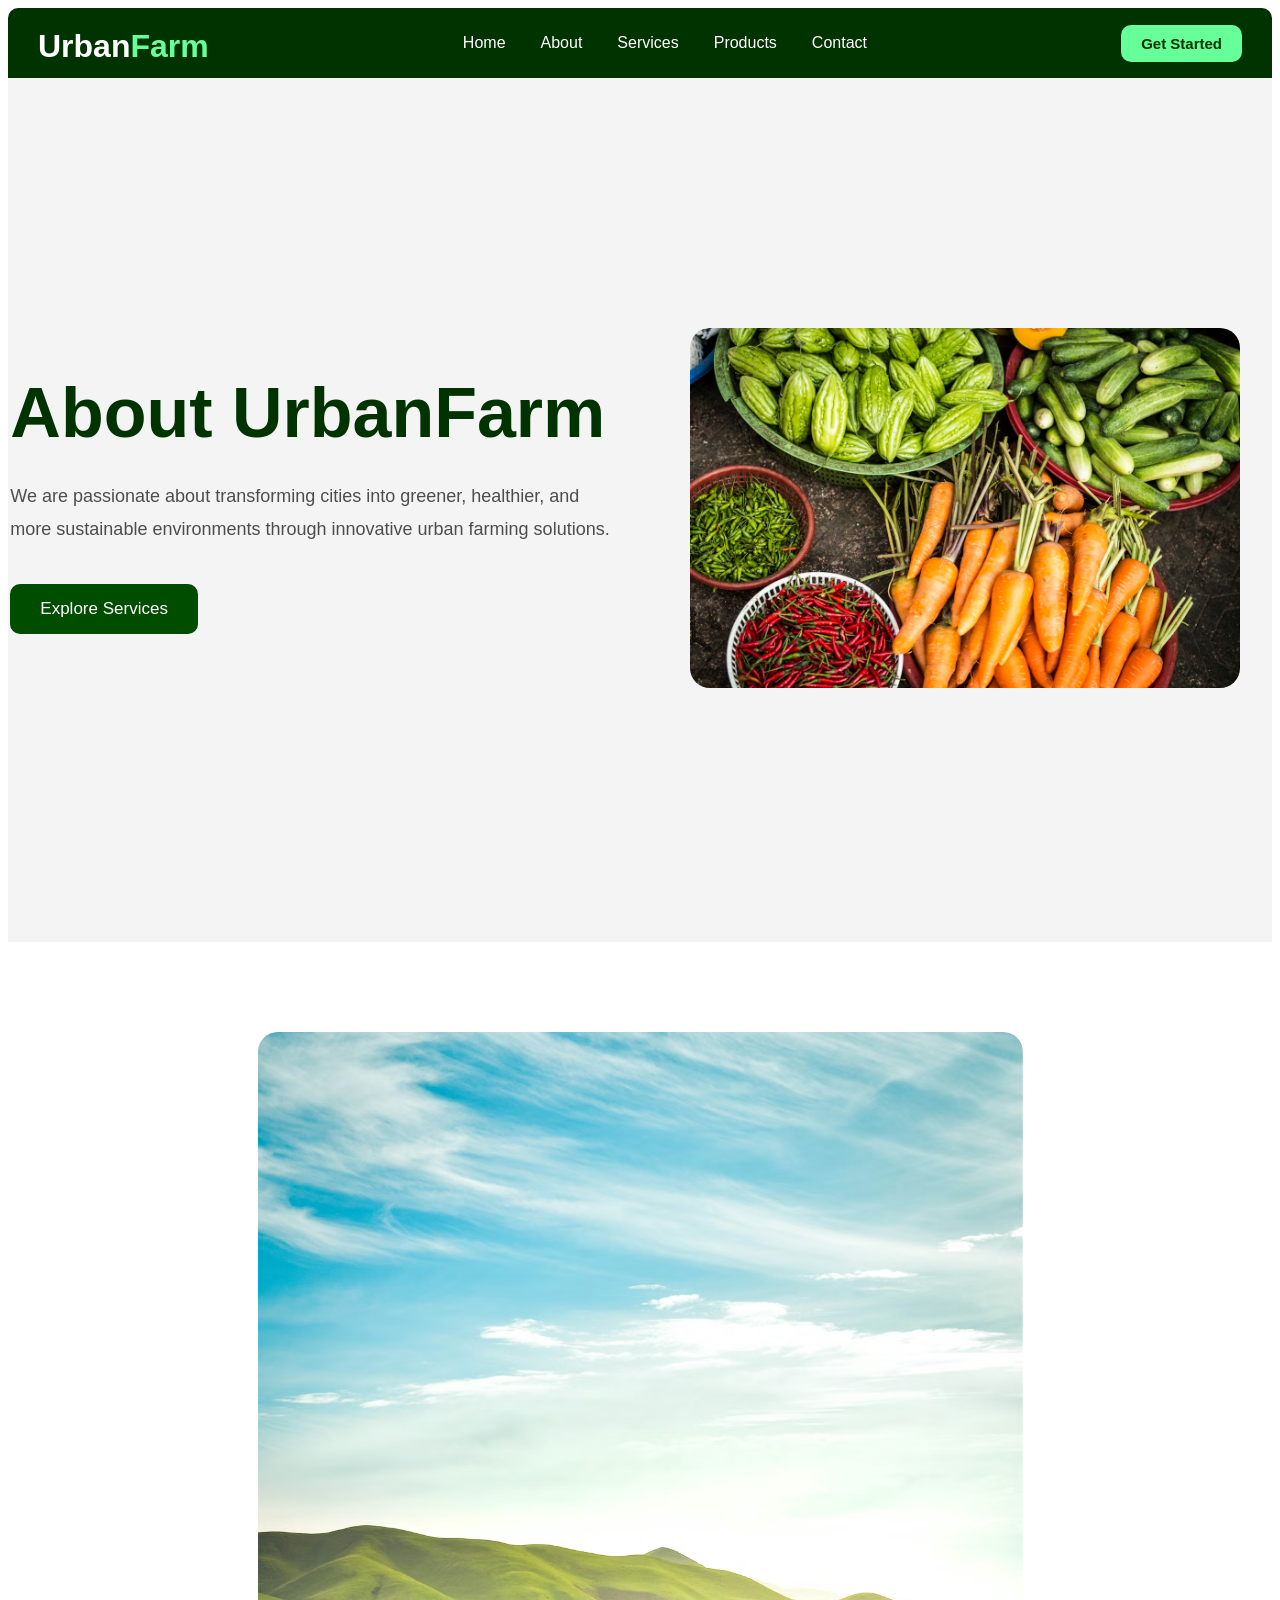
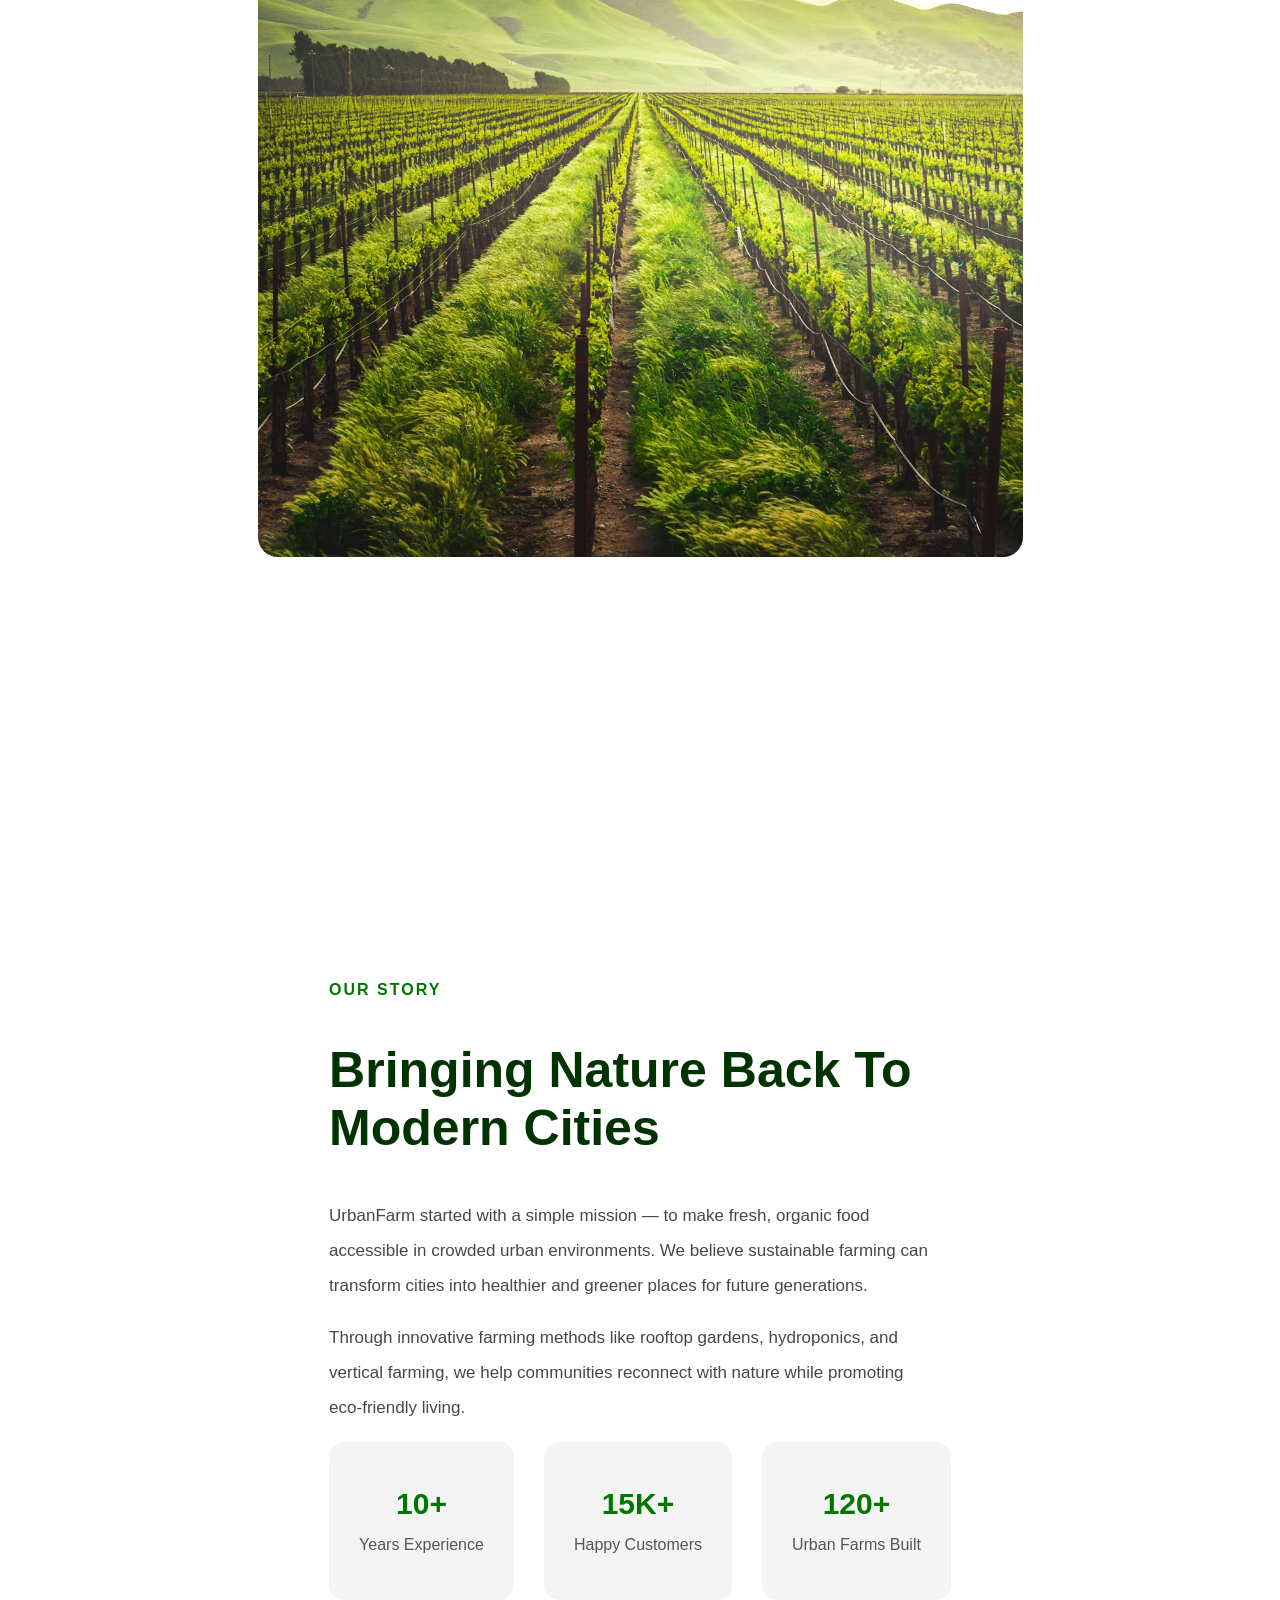
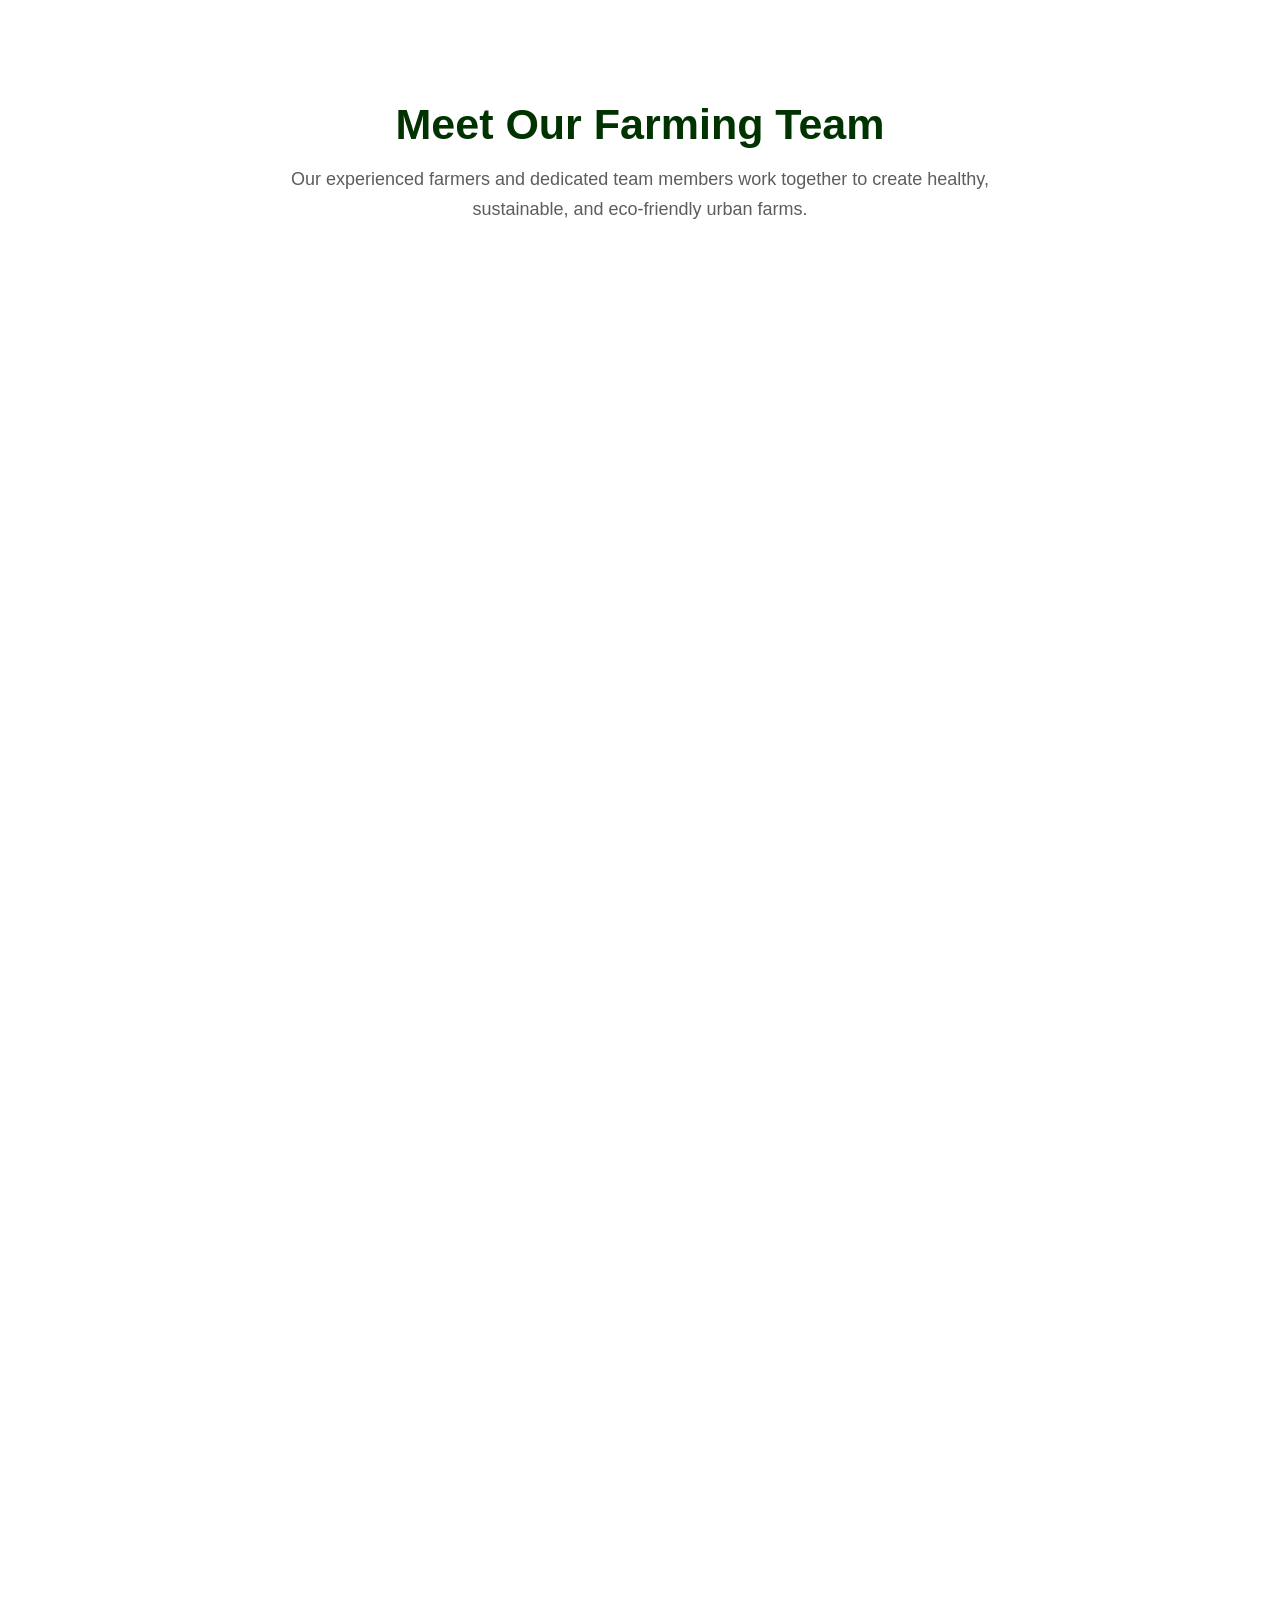
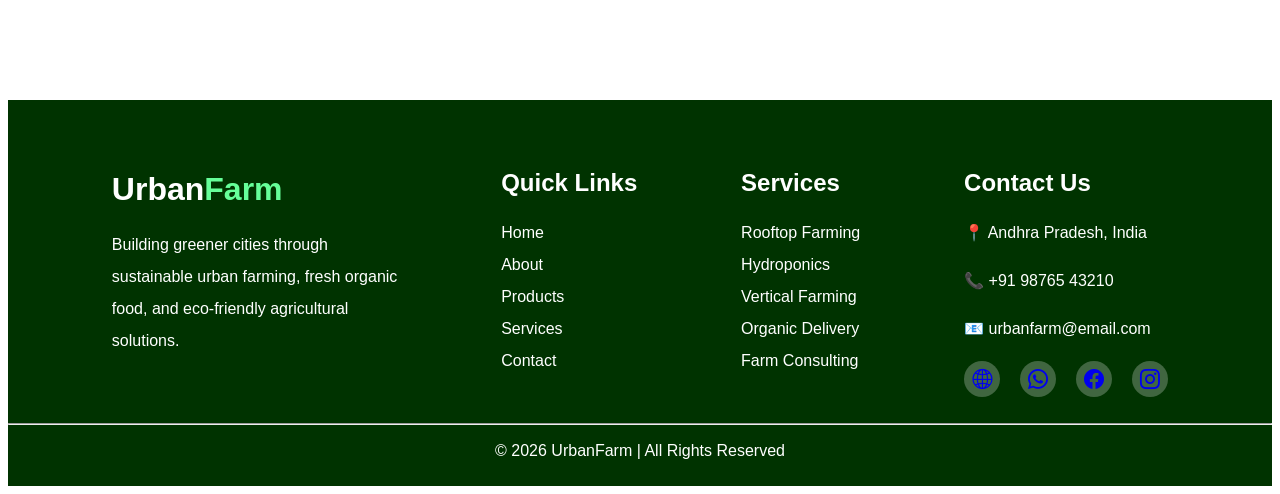
==== about.html @ 27160eb7 "Add files via upload" ====
<!DOCTYPE html>
<html lang="en">

<head>
    <meta charset="UTF-8">
    <meta name="viewport" content="width=device-width, initial-scale=1.0">
    <title>Document</title>
    <link rel="stylesheet" href="css\nav.css" />
    <link rel="stylesheet" href="css/about.css" />
    <link rel="stylesheet" href="https://cdn.jsdelivr.net/npm/bootstrap-icons@1.13.1/font/bootstrap-icons.min.css">
    <link href="https://unpkg.com/aos@2.3.1/dist/aos.css" rel="stylesheet">

</head>

<body>
    <header class="header-container">

        <h1 class="urban" id="farming">Urban<span class="farm">Farm</span></h1>
        <nav class="nav-container">
            <a href="index.html" class="nav-elements">Home</a>
            <a href="about.html" class="nav-elements">About</a>
            <a href="services.html" class="nav-elements">Services</a>
            <a href="products.html" class="nav-elements">Products</a>
            <a href="contact.html" class="nav-elements">Contact</a>
        </nav>

        <div>
            <a href="#"><button class="nav-btn">Get Started</button></a>
        </div>

        <div class="ham-icon">
            <i class="bi bi-list hamburger"></i>
        </div>

    </header>

    <main>
        <div class="about-main">
            <div data-aos="fade-right">
                <h1 class="about-heading">About UrbanFarm</h1>
                <p class="about-description">We are passionate about transforming cities into greener, healthier,
                    and<br /> more sustainable environments through innovative urban farming solutions.</p>
                <div>
                    <a href="#"><button class="main-btn">Explore Services</button></a>
                </div>
            </div>

            <div data-aos="fade-left">
                <img src="/css/images/vegetables.jpg" class="main-img" />
            </div>

        </div>
    </main>

    <section>
        <div class="sec-part">
            <div>
                <img src="/css/images/field.avif" class="field-img" />
            </div>

            <div>
                <h4 class="story">OUR STORY</h4>
                <h1 class="sec-head">Bringing Nature Back To <br />Modern Cities</h1>
                <p class="sec-desc">UrbanFarm started with a simple mission — to make fresh, organic food
                    <br />accessible in crowded urban environments. We believe sustainable farming can <br />transform
                    cities into healthier and greener places for future generations.</p>
                <p class="sec-desc">Through innovative farming methods like rooftop gardens, hydroponics, and
                    <br />vertical farming, we help communities reconnect with nature while promoting <br />eco-friendly
                    living.</p>

                <div class="mid-part">
                    <div class="data-box">
                        <h3 class="years">10+</h3>
                        <p class="experience">Years Experience</p>
                    </div>

                    <div class="data-box">
                        <h3 class="years">15K+</h3>
                        <p class="experience">Happy Customers</p>
                    </div>

                    <div class="data-box">
                        <h3 class="years">120+</h3>
                        <p class="experience">Urban Farms Built</p>
                    </div>
                </div>

            </div>
        </div>

        <div class="sec-end">
            <h1 class="sec-end-head">Meet Our Farming Team</h1>
            <p class="end-disc">Our experienced farmers and dedicated team members work together to create
                healthy,<br /> sustainable, and eco-friendly urban farms.</p>
        </div>

        <div class="the-end">
            <div class="end-credit" id="up" data-aos="flip-left"      data-aos-easing="ease-out-cubic"
                     data-aos-duration="2000">
                <img src="/css/images/davidGreen.avif" class="david-img" />
                <h1 class="person-name">David Green</h1>
                <h4 class="proff">Founder & Farm Owner</h4>
                <p class="intro">Passionate about sustainable<br /> agriculture and modern urban <br />farming
                    solutions.</p>
            </div>

            <div class="end-credit" id="up" data-aos="flip-left"      data-aos-easing="ease-out-cubic"
                     data-aos-duration="2000">
                <img src="/css/images/MichaelLee.avif" class="david-img" />
                <h1 class="person-name">Michael Lee</h1>
                <h4 class="proff">Hydroponic Specialist</h4>
                <p class="intro">Expert in advanced hydroponic <br />systems and organic crop <br />production.</p>
            </div>

            <div class="end-credit" id="up" data-aos="flip-left"      data-aos-easing="ease-out-cubic"
                     data-aos-duration="2000">
                <img src="/css/images/SarahWilson.avif" class="david-img" />
                <h1 class="person-name">Sarah Wilson</h1>
                <h4 class="proff">Urban Farming Expert</h4>
                <p class="intro">Dedicated to building eco-friendly <br />farming spaces within urban
                    <br />environments.</p>
            </div>

            <div class="end-credit" id="up" data-aos="flip-left"      data-aos-easing="ease-out-cubic"
                     data-aos-duration="2000">
                <img src="/css/images/JamesCarter.avif" class="david-img" />
                <h1 class="person-name">James Carter</h1>
                <h4 class="proff">Greenhouse Manager</h4>
                <p class="intro">Managing greenhouse farming <br />operations for year-round fresh <br />produce.</p>
            </div>
        </div>
    </section>

    <footer class="footer-container">
        <div class="footer-part">
            <div>
                <h1 class="urban">Urban<span class="farm">Farm</h1></span>
                <p class="footer-text">Building greener cities through <br />sustainable urban farming, fresh
                    organic<br /> food, and eco-friendly agricultural<br /> solutions.</p>
            </div>

            <div class="quick">
                <h2>Quick Links</h2>
                <a href="index.html" class="footer-elements">Home</a> <br />
                <a href="about.html" class="footer-elements">About</a> <br />
                <a href="products.html" class="footer-elements">Products</a> <br />
                <a href="services.html" class="footer-elements">Services</a> <br />
                <a href="contact.html" class="footer-elements">Contact</a> <br />
            </div>

            <div class="quick">
                <h2>Services</h2>
                <a href="#" class="footer-elements">Rooftop Farming</a> <br />
                <a href="#" class="footer-elements">Hydroponics</a> <br />
                <a href="#" class="footer-elements">Vertical Farming</a> <br />
                <a href="#" class="footer-elements">Organic Delivery</a> <br />
                <a href="#" class="footer-elements">Farm Consulting</a> <br />
            </div>

            <div class="quick">
                <h2>Contact Us</h2>
                <p class="footer-text">📍 Andhra Pradesh, India</p>
                <p class="footer-text">📞 +91 98765 43210</p>
                <p class="footer-text">📧 urbanfarm@email.com</p>
                <div class="globe-part">
                    <div class="globe-icon">
                        <a href="#"><i class="bi bi-globe2 globe"></i></a>
                    </div>

                    <div class="globe-icon">
                        <a href="#"><i class="bi bi-whatsapp globe"></i></a>
                    </div>

                    <div class="globe-icon">
                        <a href="#"><i class="bi bi-facebook globe"></i></a>
                    </div>

                    <div class="globe-icon">
                        <a href="#"><i class="bi bi-instagram globe"></i></a>
                    </div>
                </div>


            </div>
        </div>
        <hr class="finish-line">
        <div class="final-footer">
            <p class="final-text">© 2026 UrbanFarm | All Rights Reserved</p>
        </div>





    </footer>


    <script src="https://unpkg.com/aos@2.3.1/dist/aos.js"></script>
    <script>
        AOS.init();
    </script>
</body>

</html>
---- css/about.css ----
#farming {
    position: relative;
   bottom: 22px;
}


.about-main {
    display: flex;
    flex-direction: row;
    justify-content: center;
    flex-wrap: wrap;
    gap: 50px;
    height: 96vh;
    align-items: center;
    background-color: rgb(244, 244, 244);
}

.main-img {
    height: 360px;
    width: 550px;
    border-radius: 20px;
}

.about-heading {
    font-size: 70px;
    color: #003300;
    position: relative;
    bottom: 30px;
    right: 30px;
}

.about-description {
    font-size: 18px;
    color: rgb(78, 77, 77);
    position: relative;
    bottom: 50px;
    right: 30px;
    line-height: 33px;
}

.main-btn {
    color: white;
    background-color: #004d00;
    padding: 15px 30px;
    border-style: none;
    border-radius: 10px;
    font-size: 17px;
    position: relative;
    bottom: 30px;
    right: 30px;
}

.main-btn:hover {
    background-color: #003300;
}

.sec-part {
    display: flex;
    flex-direction: row;
    justify-content: center;
    flex-wrap: wrap;
    gap: 60px;
    
}

.field-img {
    height: 125vh;
    width: 85vh;
    margin-top: 90px;
    border-radius: 20px;
    margin-bottom: 100px;
}

.story {
    letter-spacing: 2px;
    color: #017601;
    margin-top: 260px;
}

.sec-head {
    color: #003300;
    font-size: 50px;
}

.sec-desc {
    color: rgb(71, 71, 71);
    line-height: 35px;
    font-size: 17px;
}

.mid-part {
    display: flex;
    flex-direction: row;
    justify-content: center;
    flex-wrap: wrap;
    gap: 30px;
    text-align: center;
}

.data-box {
    background-color: rgb(244, 244, 244);
    padding: 15px 30px;
    border-radius: 15px;
}

.data-box:hover {
    background-color: rgb(223, 220, 220);
}

.years {
    font-size: 30px;
    color: #017601;
}

.experience {
    position: relative;
    bottom: 15px;
    color: rgb(85, 85, 85);
}

.sec-end {
    text-align: center;
}

.sec-end-head {
    color: #003300;
    font-size: 43px;
    margin-bottom: 0px;
    margin-top: 100px;
}

.end-disc {
    color: rgb(94, 92, 92);
    font-size: 18px;
    line-height: 30px;
    margin-top: 15px;
    margin-bottom: 80px;
}

.david-img {
    height: 350px;
    width: 300px;
    border-top-left-radius: 25px;
    border-top-right-radius: 25px;
}

.the-end {
    display: flex;
    flex-direction: row;
    justify-content: center;
    flex-wrap: wrap;
    gap: 35px;
    text-align: center;
}

.person-name {
    color: #003300;
    font-size: 25px;
    padding-top: 5px;
}

.proff {
    color: #017601;
    position: relative;
    bottom: 10px;
}

.intro {
    color: rgb(109, 109, 109);
    line-height: 30px;
    position: relative;
    bottom: 15px;
}

.end-credit {
    background-color: rgb(244, 244, 244);
    border-radius: 25px;
    margin-bottom: 100px;
}

.end-credit:hover {
    background-color: rgb(223, 220, 220);
}

#up:hover {
    position: relative;
    bottom: 20px;
}

#down:hover {
    position: relative;
    top: 20px;
}
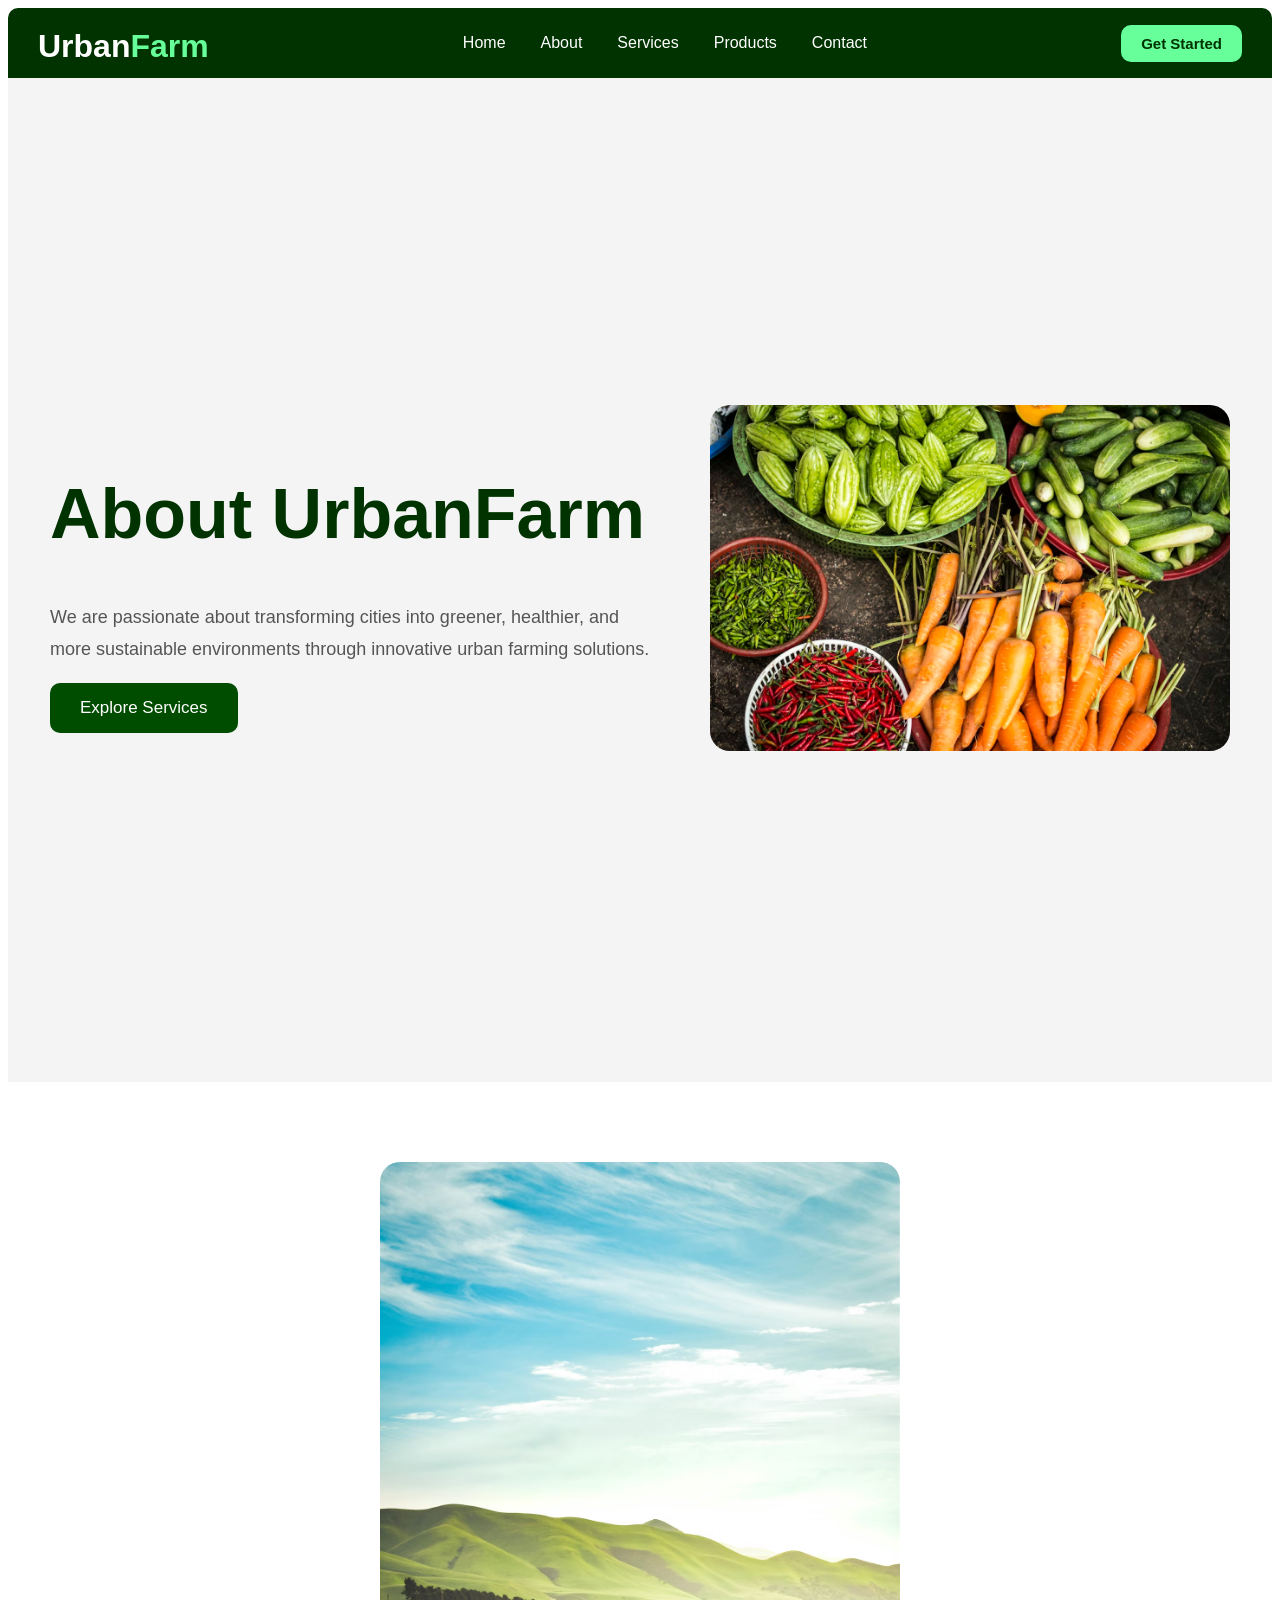
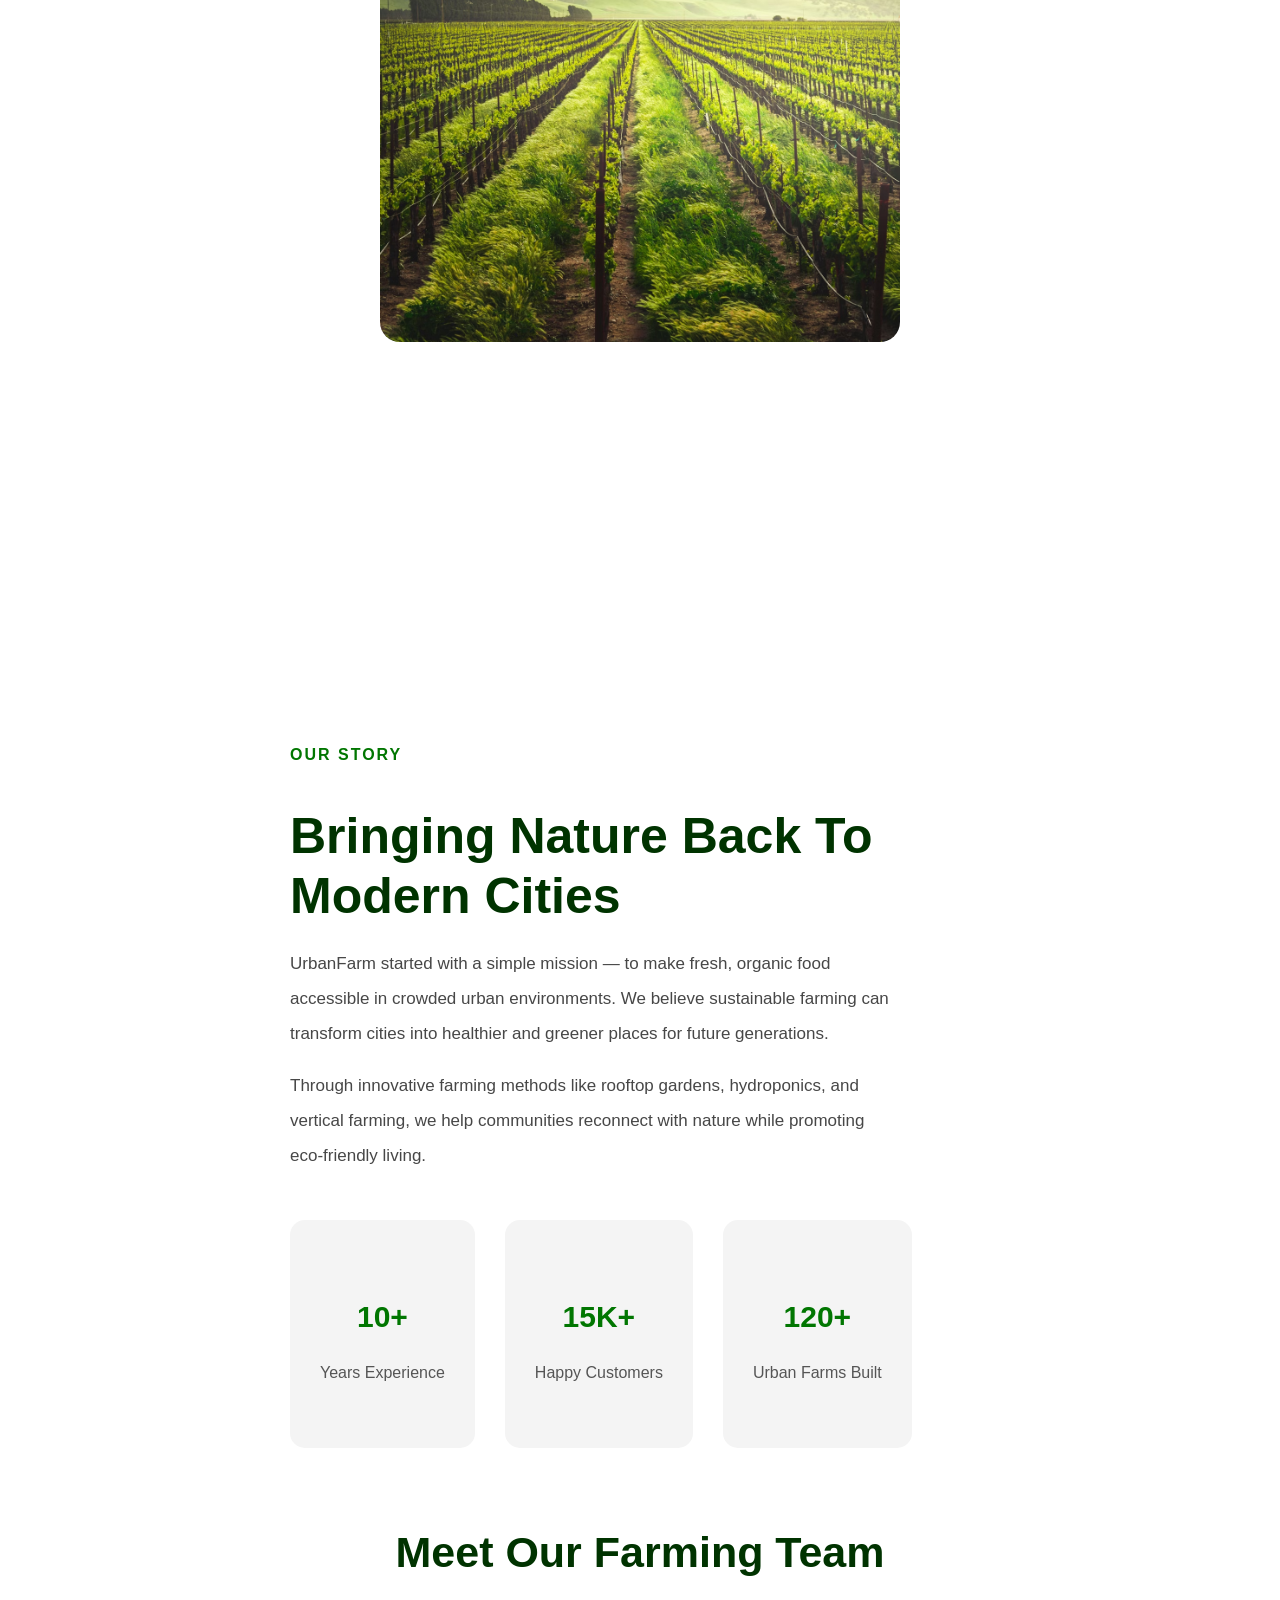
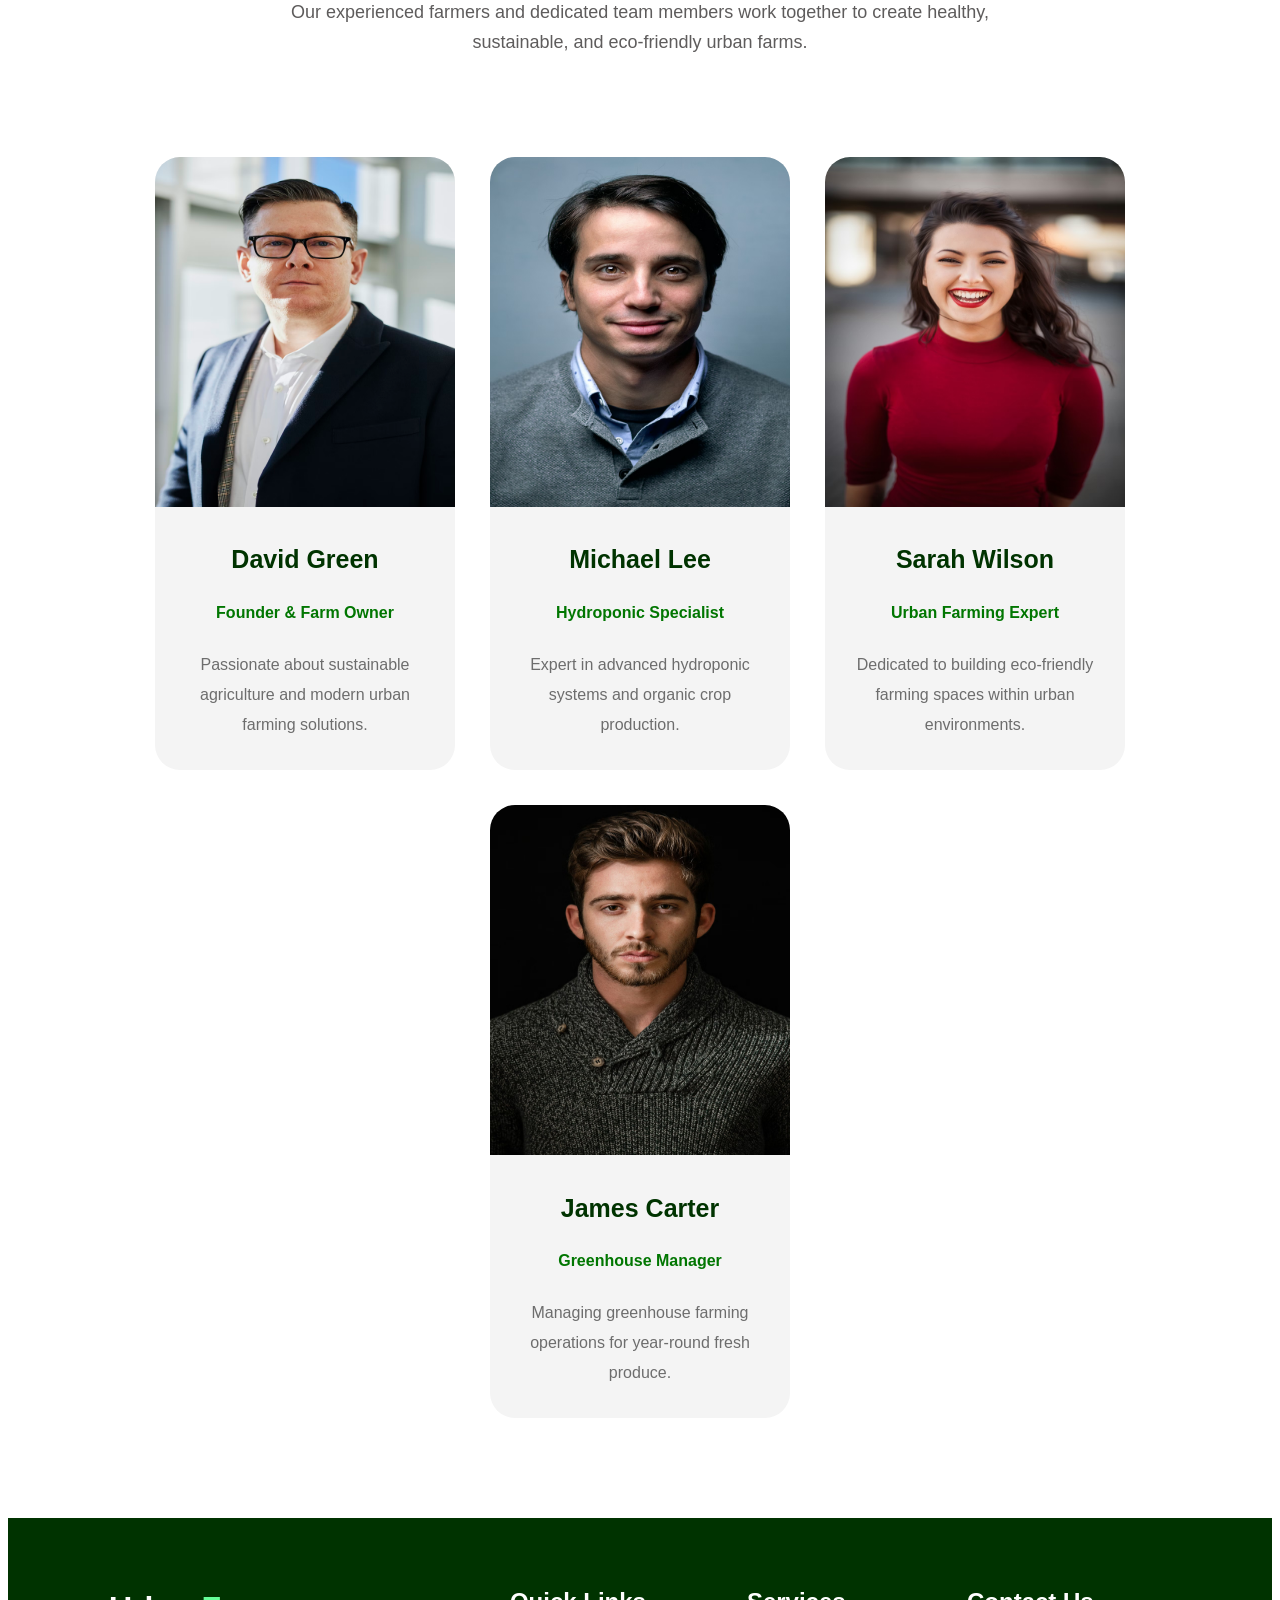
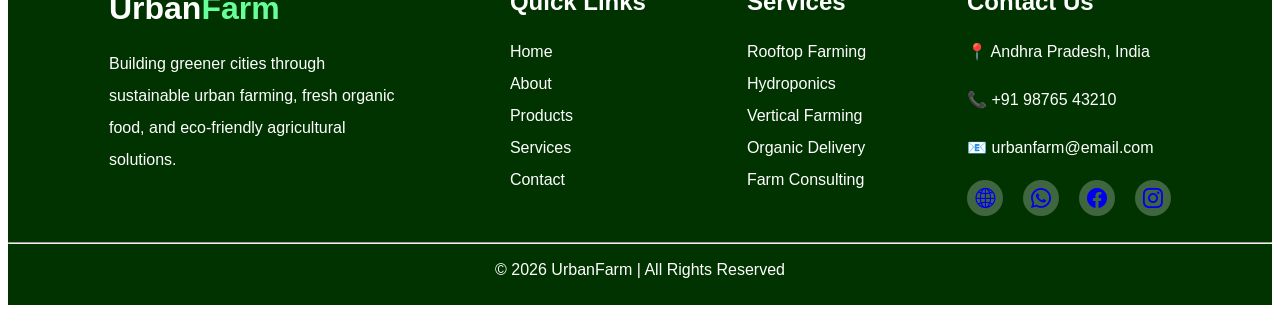
==== commit 08b07342: "Responsive is developed" ====
--- a/about.html
+++ b/about.html
@@ -1,204 +1,235 @@
-<!DOCTYPE html>
-<html lang="en">
-
-<head>
-    <meta charset="UTF-8">
-    <meta name="viewport" content="width=device-width, initial-scale=1.0">
-    <title>Document</title>
-    <link rel="stylesheet" href="css\nav.css" />
-    <link rel="stylesheet" href="css/about.css" />
-    <link rel="stylesheet" href="https://cdn.jsdelivr.net/npm/bootstrap-icons@1.13.1/font/bootstrap-icons.min.css">
-    <link href="https://unpkg.com/aos@2.3.1/dist/aos.css" rel="stylesheet">
-
-</head>
-
-<body>
-    <header class="header-container">
-
-        <h1 class="urban" id="farming">Urban<span class="farm">Farm</span></h1>
-        <nav class="nav-container">
-            <a href="index.html" class="nav-elements">Home</a>
-            <a href="about.html" class="nav-elements">About</a>
-            <a href="services.html" class="nav-elements">Services</a>
-            <a href="products.html" class="nav-elements">Products</a>
-            <a href="contact.html" class="nav-elements">Contact</a>
-        </nav>
-
-        <div>
-            <a href="#"><button class="nav-btn">Get Started</button></a>
-        </div>
-
-        <div class="ham-icon">
-            <i class="bi bi-list hamburger"></i>
-        </div>
-
-    </header>
-
-    <main>
-        <div class="about-main">
-            <div data-aos="fade-right">
-                <h1 class="about-heading">About UrbanFarm</h1>
-                <p class="about-description">We are passionate about transforming cities into greener, healthier,
-                    and<br /> more sustainable environments through innovative urban farming solutions.</p>
-                <div>
-                    <a href="#"><button class="main-btn">Explore Services</button></a>
-                </div>
-            </div>
-
-            <div data-aos="fade-left">
-                <img src="/css/images/vegetables.jpg" class="main-img" />
-            </div>
-
-        </div>
-    </main>
-
-    <section>
-        <div class="sec-part">
-            <div>
-                <img src="/css/images/field.avif" class="field-img" />
-            </div>
-
-            <div>
-                <h4 class="story">OUR STORY</h4>
-                <h1 class="sec-head">Bringing Nature Back To <br />Modern Cities</h1>
-                <p class="sec-desc">UrbanFarm started with a simple mission — to make fresh, organic food
-                    <br />accessible in crowded urban environments. We believe sustainable farming can <br />transform
-                    cities into healthier and greener places for future generations.</p>
-                <p class="sec-desc">Through innovative farming methods like rooftop gardens, hydroponics, and
-                    <br />vertical farming, we help communities reconnect with nature while promoting <br />eco-friendly
-                    living.</p>
-
-                <div class="mid-part">
-                    <div class="data-box">
-                        <h3 class="years">10+</h3>
-                        <p class="experience">Years Experience</p>
-                    </div>
-
-                    <div class="data-box">
-                        <h3 class="years">15K+</h3>
-                        <p class="experience">Happy Customers</p>
-                    </div>
-
-                    <div class="data-box">
-                        <h3 class="years">120+</h3>
-                        <p class="experience">Urban Farms Built</p>
-                    </div>
-                </div>
-
-            </div>
-        </div>
-
-        <div class="sec-end">
-            <h1 class="sec-end-head">Meet Our Farming Team</h1>
-            <p class="end-disc">Our experienced farmers and dedicated team members work together to create
-                healthy,<br /> sustainable, and eco-friendly urban farms.</p>
-        </div>
-
-        <div class="the-end">
-            <div class="end-credit" id="up" data-aos="flip-left"      data-aos-easing="ease-out-cubic"
-                     data-aos-duration="2000">
-                <img src="/css/images/davidGreen.avif" class="david-img" />
-                <h1 class="person-name">David Green</h1>
-                <h4 class="proff">Founder & Farm Owner</h4>
-                <p class="intro">Passionate about sustainable<br /> agriculture and modern urban <br />farming
-                    solutions.</p>
-            </div>
-
-            <div class="end-credit" id="up" data-aos="flip-left"      data-aos-easing="ease-out-cubic"
-                     data-aos-duration="2000">
-                <img src="/css/images/MichaelLee.avif" class="david-img" />
-                <h1 class="person-name">Michael Lee</h1>
-                <h4 class="proff">Hydroponic Specialist</h4>
-                <p class="intro">Expert in advanced hydroponic <br />systems and organic crop <br />production.</p>
-            </div>
-
-            <div class="end-credit" id="up" data-aos="flip-left"      data-aos-easing="ease-out-cubic"
-                     data-aos-duration="2000">
-                <img src="/css/images/SarahWilson.avif" class="david-img" />
-                <h1 class="person-name">Sarah Wilson</h1>
-                <h4 class="proff">Urban Farming Expert</h4>
-                <p class="intro">Dedicated to building eco-friendly <br />farming spaces within urban
-                    <br />environments.</p>
-            </div>
-
-            <div class="end-credit" id="up" data-aos="flip-left"      data-aos-easing="ease-out-cubic"
-                     data-aos-duration="2000">
-                <img src="/css/images/JamesCarter.avif" class="david-img" />
-                <h1 class="person-name">James Carter</h1>
-                <h4 class="proff">Greenhouse Manager</h4>
-                <p class="intro">Managing greenhouse farming <br />operations for year-round fresh <br />produce.</p>
-            </div>
-        </div>
-    </section>
-
-    <footer class="footer-container">
-        <div class="footer-part">
-            <div>
-                <h1 class="urban">Urban<span class="farm">Farm</h1></span>
-                <p class="footer-text">Building greener cities through <br />sustainable urban farming, fresh
-                    organic<br /> food, and eco-friendly agricultural<br /> solutions.</p>
-            </div>
-
-            <div class="quick">
-                <h2>Quick Links</h2>
-                <a href="index.html" class="footer-elements">Home</a> <br />
-                <a href="about.html" class="footer-elements">About</a> <br />
-                <a href="products.html" class="footer-elements">Products</a> <br />
-                <a href="services.html" class="footer-elements">Services</a> <br />
-                <a href="contact.html" class="footer-elements">Contact</a> <br />
-            </div>
-
-            <div class="quick">
-                <h2>Services</h2>
-                <a href="#" class="footer-elements">Rooftop Farming</a> <br />
-                <a href="#" class="footer-elements">Hydroponics</a> <br />
-                <a href="#" class="footer-elements">Vertical Farming</a> <br />
-                <a href="#" class="footer-elements">Organic Delivery</a> <br />
-                <a href="#" class="footer-elements">Farm Consulting</a> <br />
-            </div>
-
-            <div class="quick">
-                <h2>Contact Us</h2>
-                <p class="footer-text">📍 Andhra Pradesh, India</p>
-                <p class="footer-text">📞 +91 98765 43210</p>
-                <p class="footer-text">📧 urbanfarm@email.com</p>
-                <div class="globe-part">
-                    <div class="globe-icon">
-                        <a href="#"><i class="bi bi-globe2 globe"></i></a>
-                    </div>
-
-                    <div class="globe-icon">
-                        <a href="#"><i class="bi bi-whatsapp globe"></i></a>
-                    </div>
-
-                    <div class="globe-icon">
-                        <a href="#"><i class="bi bi-facebook globe"></i></a>
-                    </div>
-
-                    <div class="globe-icon">
-                        <a href="#"><i class="bi bi-instagram globe"></i></a>
-                    </div>
-                </div>
-
-
-            </div>
-        </div>
-        <hr class="finish-line">
-        <div class="final-footer">
-            <p class="final-text">© 2026 UrbanFarm | All Rights Reserved</p>
-        </div>
-
-
-
-
-
-    </footer>
-
-
-    <script src="https://unpkg.com/aos@2.3.1/dist/aos.js"></script>
-    <script>
-        AOS.init();
-    </script>
-</body>
-
+<!DOCTYPE html>
+<html lang="en">
+
+<head>
+    <meta charset="UTF-8">
+    <meta name="viewport" content="width=device-width, initial-scale=1.0">
+    <title>Document</title>
+    <link rel="stylesheet" href="css\nav.css" />
+    <link rel="stylesheet" href="css/about.css" />
+    <link rel="stylesheet" href="https://cdn.jsdelivr.net/npm/bootstrap-icons@1.13.1/font/bootstrap-icons.min.css">
+    <link href="https://unpkg.com/aos@2.3.1/dist/aos.css" rel="stylesheet">
+
+</head>
+
+<body>
+    <header class="header-container">
+
+        <h1 class="urban" id="farming">Urban<span class="farm">Farm</span></h1>
+        <nav class="nav-container">
+            <a href="index.html" class="nav-elements">Home</a>
+            <a href="about.html" class="nav-elements">About</a>
+            <a href="services.html" class="nav-elements">Services</a>
+            <a href="products.html" class="nav-elements">Products</a>
+            <a href="contact.html" class="nav-elements">Contact</a>
+        </nav>
+
+        <div class="navigation">
+            <a href="#"><button class="nav-btn">Get Started</button></a>
+        </div>
+
+        <div class="ham-icon">
+            <i class="bi bi-list hamburger"></i>
+        </div>
+
+        <!-- Mobile Navigation Menu -->
+        <div class="mobile-menu">
+            <a href="index.html" class="mobile-nav-elements">Home</a>
+            <a href="about.html" class="mobile-nav-elements">About</a>
+            <a href="services.html" class="mobile-nav-elements">Services</a>
+            <a href="products.html" class="mobile-nav-elements">Products</a>
+            <a href="contact.html" class="mobile-nav-elements">Contact</a>
+
+        </div>
+
+    </header>
+
+    <main>
+        <div class="about-main">
+            <div data-aos="fade-right">
+                <h1 class="about-heading">About UrbanFarm</h1>
+                <p class="about-description">We are passionate about transforming cities into greener, healthier,
+                    and more sustainable environments through innovative urban farming solutions.</p>
+                <div>
+                    <a href="#"><button class="main-btn">Explore Services</button></a>
+                </div>
+            </div>
+
+            <div data-aos="fade-left">
+                <img src="./css/images/vegetables.jpg" class="main-img" />
+            </div>
+
+        </div>
+    </main>
+
+    <section>
+        <div class="sec-part">
+            <div>
+                <img src="./css/images/field.avif" class="field-img" />
+            </div>
+
+            <div class="unknown">
+                <h4 class="story">OUR STORY</h4>
+                <h1 class="sec-head">Bringing Nature Back To Modern Cities</h1>
+                <p class="sec-desc">UrbanFarm started with a simple mission — to make fresh, organic food
+                    accessible in crowded urban environments. We believe sustainable farming can transform
+                    cities into healthier and greener places for future generations.
+                </p>
+                <p class="sec-desc">Through innovative farming methods like rooftop gardens, hydroponics, and
+                    vertical farming, we help communities reconnect with nature while promoting eco-friendly
+                    living.
+                </p>
+
+                <div class="mid-part">
+                    <div class="data-box">
+                        <h3 class="years">10+</h3>
+                        <p class="experience">Years Experience</p>
+                    </div>
+
+                    <div class="data-box">
+                        <h3 class="years">15K+</h3>
+                        <p class="experience">Happy Customers</p>
+                    </div>
+
+                    <div class="data-box">
+                        <h3 class="years">120+</h3>
+                        <p class="experience">Urban Farms Built</p>
+                    </div>
+                </div>
+
+            </div>
+        </div>
+
+        <div class="sec-end">
+            <h1 class="sec-end-head">Meet Our Farming Team</h1>
+            <p class="end-disc">Our experienced farmers and dedicated team members work together to create
+                healthy, sustainable, and eco-friendly urban farms.</p>
+        </div>
+
+        <div class="the-end">
+            <div class="end-credit" id="up">
+                <img src="./css/images/davidGreen.avif" class="david-img" />
+                <h1 class="person-name">David Green</h1>
+                <h4 class="proff">Founder & Farm Owner</h4>
+                <p class="intro">Passionate about sustainable agriculture and modern urban farming
+                    solutions.</p>
+            </div>
+
+            <div class="end-credit" id="up">
+                <img src="./css/images/MichaelLee.avif" class="david-img" />
+                <h1 class="person-name">Michael Lee</h1>
+                <h4 class="proff">Hydroponic Specialist</h4>
+                <p class="intro">Expert in advanced hydroponic systems and organic crop production.</p>
+            </div>
+
+            <div class="end-credit" id="up">
+                <img src="./css/images/SarahWilson.avif" class="david-img" />
+                <h1 class="person-name">Sarah Wilson</h1>
+                <h4 class="proff">Urban Farming Expert</h4>
+                <p class="intro">Dedicated to building eco-friendly farming spaces within urban
+                    environments.
+                </p>
+            </div>
+
+            <div class="end-credit" id="up">
+                <img src="./css/images/JamesCarter.avif" class="david-img" />
+                <h1 class="person-name">James Carter</h1>
+                <h4 class="proff">Greenhouse Manager</h4>
+                <p class="intro">Managing greenhouse farming operations for year-round fresh produce.</p>
+            </div>
+        </div>
+    </section>
+
+    <footer class="footer-container">
+        <div class="footer-part">
+            <div>
+                <h1 class="urban">Urban<span class="farm">Farm</h1></span>
+                <p class="footer-text">Building greener cities through sustainable urban farming, fresh
+                    organic food, and eco-friendly agricultural solutions.</p>
+            </div>
+
+            <div class="quick">
+                <h2>Quick Links</h2>
+                <a href="index.html" class="footer-elements">Home</a> <br />
+                <a href="about.html" class="footer-elements">About</a> <br />
+                <a href="products.html" class="footer-elements">Products</a> <br />
+                <a href="services.html" class="footer-elements">Services</a> <br />
+                <a href="contact.html" class="footer-elements">Contact</a> <br />
+            </div>
+
+            <div class="quick">
+                <h2>Services</h2>
+                <a href="#" class="footer-elements">Rooftop Farming</a> <br />
+                <a href="#" class="footer-elements">Hydroponics</a> <br />
+                <a href="#" class="footer-elements">Vertical Farming</a> <br />
+                <a href="#" class="footer-elements">Organic Delivery</a> <br />
+                <a href="#" class="footer-elements">Farm Consulting</a> <br />
+            </div>
+
+            <div class="quick">
+                <h2>Contact Us</h2>
+                <p class="footer-text">📍 Andhra Pradesh, India</p>
+                <p class="footer-text">📞 +91 98765 43210</p>
+                <p class="footer-text">📧 urbanfarm@email.com</p>
+                <div class="globe-part">
+                    <div class="globe-icon">
+                        <a href="#"><i class="bi bi-globe2 globe"></i></a>
+                    </div>
+
+                    <div class="globe-icon">
+                        <a href="#"><i class="bi bi-whatsapp globe"></i></a>
+                    </div>
+
+                    <div class="globe-icon">
+                        <a href="#"><i class="bi bi-facebook globe"></i></a>
+                    </div>
+
+                    <div class="globe-icon">
+                        <a href="#"><i class="bi bi-instagram globe"></i></a>
+                    </div>
+                </div>
+
+
+            </div>
+        </div>
+        <hr class="finish-line">
+        <div class="final-footer">
+            <p class="final-text">© 2026 UrbanFarm | All Rights Reserved</p>
+        </div>
+
+
+
+
+
+    </footer>
+
+
+    <script src="https://unpkg.com/aos@2.3.1/dist/aos.js"></script>
+    <script>
+        AOS.init();
+    </script>
+    <script>
+
+        const hamburger = document.querySelector(".ham-icon");
+        const mobileMenu = document.querySelector(".mobile-menu");
+
+        mobileMenu.style.display = "none";
+
+        hamburger.addEventListener("click", () => {
+
+            if (mobileMenu.style.display === "none") {
+
+                mobileMenu.style.display = "flex";
+
+            } else {
+
+                mobileMenu.style.display = "none";
+
+            }
+
+        });
+
+    </script>
+</body>
+
 </html>
--- a/css/about.css
+++ b/css/about.css
@@ -1,193 +1,403 @@
-#farming {
-    position: relative;
-   bottom: 22px;
-}
-
-
-.about-main {
-    display: flex;
-    flex-direction: row;
-    justify-content: center;
-    flex-wrap: wrap;
-    gap: 50px;
-    height: 96vh;
-    align-items: center;
-    background-color: rgb(244, 244, 244);
-}
-
-.main-img {
-    height: 360px;
-    width: 550px;
-    border-radius: 20px;
-}
-
-.about-heading {
-    font-size: 70px;
-    color: #003300;
-    position: relative;
-    bottom: 30px;
-    right: 30px;
-}
-
-.about-description {
-    font-size: 18px;
-    color: rgb(78, 77, 77);
-    position: relative;
-    bottom: 50px;
-    right: 30px;
-    line-height: 33px;
-}
-
-.main-btn {
-    color: white;
-    background-color: #004d00;
-    padding: 15px 30px;
-    border-style: none;
-    border-radius: 10px;
-    font-size: 17px;
-    position: relative;
-    bottom: 30px;
-    right: 30px;
-}
-
-.main-btn:hover {
-    background-color: #003300;
-}
-
-.sec-part {
-    display: flex;
-    flex-direction: row;
-    justify-content: center;
-    flex-wrap: wrap;
-    gap: 60px;
-    
-}
-
-.field-img {
-    height: 125vh;
-    width: 85vh;
-    margin-top: 90px;
-    border-radius: 20px;
-    margin-bottom: 100px;
-}
-
-.story {
-    letter-spacing: 2px;
-    color: #017601;
-    margin-top: 260px;
-}
-
-.sec-head {
-    color: #003300;
-    font-size: 50px;
-}
-
-.sec-desc {
-    color: rgb(71, 71, 71);
-    line-height: 35px;
-    font-size: 17px;
-}
-
-.mid-part {
-    display: flex;
-    flex-direction: row;
-    justify-content: center;
-    flex-wrap: wrap;
-    gap: 30px;
-    text-align: center;
-}
-
-.data-box {
-    background-color: rgb(244, 244, 244);
-    padding: 15px 30px;
-    border-radius: 15px;
-}
-
-.data-box:hover {
-    background-color: rgb(223, 220, 220);
-}
-
-.years {
-    font-size: 30px;
-    color: #017601;
-}
-
-.experience {
-    position: relative;
-    bottom: 15px;
-    color: rgb(85, 85, 85);
-}
-
-.sec-end {
-    text-align: center;
-}
-
-.sec-end-head {
-    color: #003300;
-    font-size: 43px;
-    margin-bottom: 0px;
-    margin-top: 100px;
-}
-
-.end-disc {
-    color: rgb(94, 92, 92);
-    font-size: 18px;
-    line-height: 30px;
-    margin-top: 15px;
-    margin-bottom: 80px;
-}
-
-.david-img {
-    height: 350px;
-    width: 300px;
-    border-top-left-radius: 25px;
-    border-top-right-radius: 25px;
-}
-
-.the-end {
-    display: flex;
-    flex-direction: row;
-    justify-content: center;
-    flex-wrap: wrap;
-    gap: 35px;
-    text-align: center;
-}
-
-.person-name {
-    color: #003300;
-    font-size: 25px;
-    padding-top: 5px;
-}
-
-.proff {
-    color: #017601;
-    position: relative;
-    bottom: 10px;
-}
-
-.intro {
-    color: rgb(109, 109, 109);
-    line-height: 30px;
-    position: relative;
-    bottom: 15px;
-}
-
-.end-credit {
-    background-color: rgb(244, 244, 244);
-    border-radius: 25px;
-    margin-bottom: 100px;
-}
-
-.end-credit:hover {
-    background-color: rgb(223, 220, 220);
-}
-
-#up:hover {
-    position: relative;
-    bottom: 20px;
-}
-
-#down:hover {
-    position: relative;
-    top: 20px;
+
+
+#farming {
+    position: relative;
+   bottom: 22px;
+}
+
+
+.about-main{
+    display:flex;
+    justify-content:center;
+    align-items:center;
+    flex-wrap:wrap;
+    gap:60px;
+    min-height:96vh;
+    padding:70px 40px;
+    background:#f4f4f4;
+}
+
+.main-img {
+    width:100%;
+    max-width:520px;
+    height:auto;
+    border-radius:20px;
+    margin:80px 0;
+}
+
+.about-heading {
+    font-size: 70px;
+    color: #003300;
+    
+    line-height:1.15;
+    max-width:600px;
+    
+}
+
+.about-description {
+    
+    font-size:18px;
+    line-height:32px;
+    color:#555;
+    max-width:600px;
+    
+}
+
+.main-btn {
+    color: white;
+    background-color: #004d00;
+    
+    border-style: none;
+    border-radius: 10px;
+    font-size: 17px;
+    
+    padding:15px 30px;
+    
+}
+
+.main-btn:hover {
+    background-color: #003300;
+}
+
+.sec-part {
+    display: flex;
+    flex-direction: row;
+    justify-content: center;
+    flex-wrap: wrap;
+    gap: 60px;
+    
+}
+
+.field-img {
+    width:100%;
+    max-width:520px;
+    height:auto;
+    border-radius:20px;
+    margin:80px 0;
+}
+
+
+
+.story {
+    letter-spacing: 2px;
+    color: #017601;
+    margin-top: 260px;
+    margin-bottom: 20px;
+}
+
+.sec-head {
+    color: #003300;
+    font-size: 50px;
+    max-width: 700px;
+    line-height: 60px;
+    margin-bottom: 20px;
+}
+
+.sec-desc {
+    color: rgb(71, 71, 71);
+    line-height: 35px;
+    font-size: 17px;
+    max-width: 600px;
+}
+
+.mid-part {
+    display: flex;
+    flex-direction: row;
+    justify-content: left;
+    flex-wrap: wrap;
+    gap: 30px;
+    text-align: center;
+    padding-top: 30px;
+}
+
+.data-box {
+    background-color: rgb(244, 244, 244);
+    padding: 15px 30px;
+    border-radius: 15px;
+    padding-top: 50px;
+    padding-bottom: 50px;
+}
+
+.data-box:hover {
+    background-color: rgb(223, 220, 220);
+}
+
+.years {
+    font-size: 30px;
+    color: #017601;
+}
+
+.experience {
+    
+    color: rgb(85, 85, 85);
+}
+
+.sec-end {
+    text-align: center;
+}
+
+.sec-end-head {
+    color: #003300;
+    font-size: 43px;
+    margin-bottom: 0px;
+    margin-top: 100px;
+    position: relative;
+    top: -20px;
+}
+
+.end-disc {
+    color: rgb(94, 92, 92);
+    font-size: 18px;
+    line-height: 30px;
+    margin-top: 15px;
+    margin-bottom: 80px;
+    max-width: 700px;
+    margin: 0 auto;
+}
+
+.david-img {
+    height: 350px;
+    width: 300px;
+    border-top-left-radius: 25px;
+    border-top-right-radius: 25px;
+}
+
+.the-end {
+    display: flex;
+    flex-direction: row;
+    justify-content: center;
+    flex-wrap: wrap;
+    gap: 35px;
+    text-align: center;
+    margin-top: 100px;
+    margin-bottom: 100px;
+}
+
+.person-name {
+    color: #003300;
+    font-size: 25px;
+    padding-top: 5px;
+}
+
+.proff {
+    color: #017601;
+    
+}
+
+.intro {
+    color: rgb(109, 109, 109);
+    line-height: 30px;
+    
+    max-width: 250px;
+    margin: 0 auto;
+}
+
+.end-credit {
+    background-color: rgb(244, 244, 244);
+    border-radius: 25px;
+    line-height: 32px;
+    padding-bottom: 30px;
+}
+
+.end-credit:hover {
+    background-color: rgb(223, 220, 220);
+}
+
+#up:hover {
+    position: relative;
+    bottom: 20px;
+}
+
+#down:hover {
+    position: relative;
+    top: 20px;
+}
+
+/* ---------- TABLET ---------- */
+
+@media (max-width:1024px){
+
+*{
+box-sizing:border-box;
+}
+
+body{
+overflow-x:hidden;
+}
+
+.about-main{
+gap:40px;
+padding:60px 30px;
+min-height:auto;
+}
+
+.main-img{
+max-width:450px;
+}
+
+.about-heading{
+font-size:52px;
+}
+
+.about-description{
+font-size:17px;
+}
+
+.sec-part{
+gap:40px;
+padding:40px 20px;
+}
+
+.field-img{
+max-width:450px;
+margin:0;
+}
+
+.story{
+margin-top:20px;
+}
+
+.sec-head{
+font-size:42px;
+line-height:52px;
+}
+
+.data-box{
+width:180px;
+}
+
+.the-end{
+gap:25px;
+}
+
+.end-credit{
+width:45%;
+margin-bottom:40px;
+}
+
+.david-img{
+width:100%;
+height:auto;
+}
+
+}
+
+/* ---------- MOBILE ---------- */
+
+
+@media (max-width:768px){
+
+*{
+box-sizing:border-box;
+}
+
+body{
+overflow-x:hidden;
+}
+
+.about-main{
+display:flex;
+flex-direction:column;
+padding:40px 20px;
+text-align:center;
+gap:30px;
+min-height:auto;
+}
+
+.main-img{
+order:1;
+width:100%;
+max-width:350px;
+margin:auto;
+}
+
+.about-main>div:first-child{
+order:2;
+}
+
+.about-heading{
+font-size:38px;
+line-height:1.2;
+margin:auto;
+}
+
+.about-description{
+font-size:16px;
+line-height:28px;
+margin:auto;
+}
+
+.main-btn{
+margin-top:20px;
+}
+
+.sec-part{
+display:flex;
+flex-direction:column;
+padding:30px 20px;
+text-align:center;
+gap:30px;
+}
+
+.field-img{
+width:100%;
+max-width:350px;
+margin:auto;
+}
+
+.story{
+margin-top:20px;
+}
+
+.sec-head{
+font-size:32px;
+line-height:42px;
+}
+
+.sec-desc{
+font-size:16px;
+line-height:30px;
+margin:auto;
+}
+
+.mid-part{
+display:flex;
+flex-direction:column;
+align-items:center;
+gap:20px;
+}
+
+.data-box{
+width:100%;
+max-width:300px;
+}
+
+.sec-end-head{
+font-size:32px;
+}
+
+.end-disc{
+font-size:16px;
+line-height:28px;
+padding:0 10px;
+}
+
+.the-end{
+display:flex;
+flex-direction:column;
+align-items:center;
+gap:30px;
+}
+
+.end-credit{
+width:100%;
+max-width:340px;
+margin-bottom:20px;
+}
+
+.david-img{
+width:100%;
+height:auto;
+}
+
 }
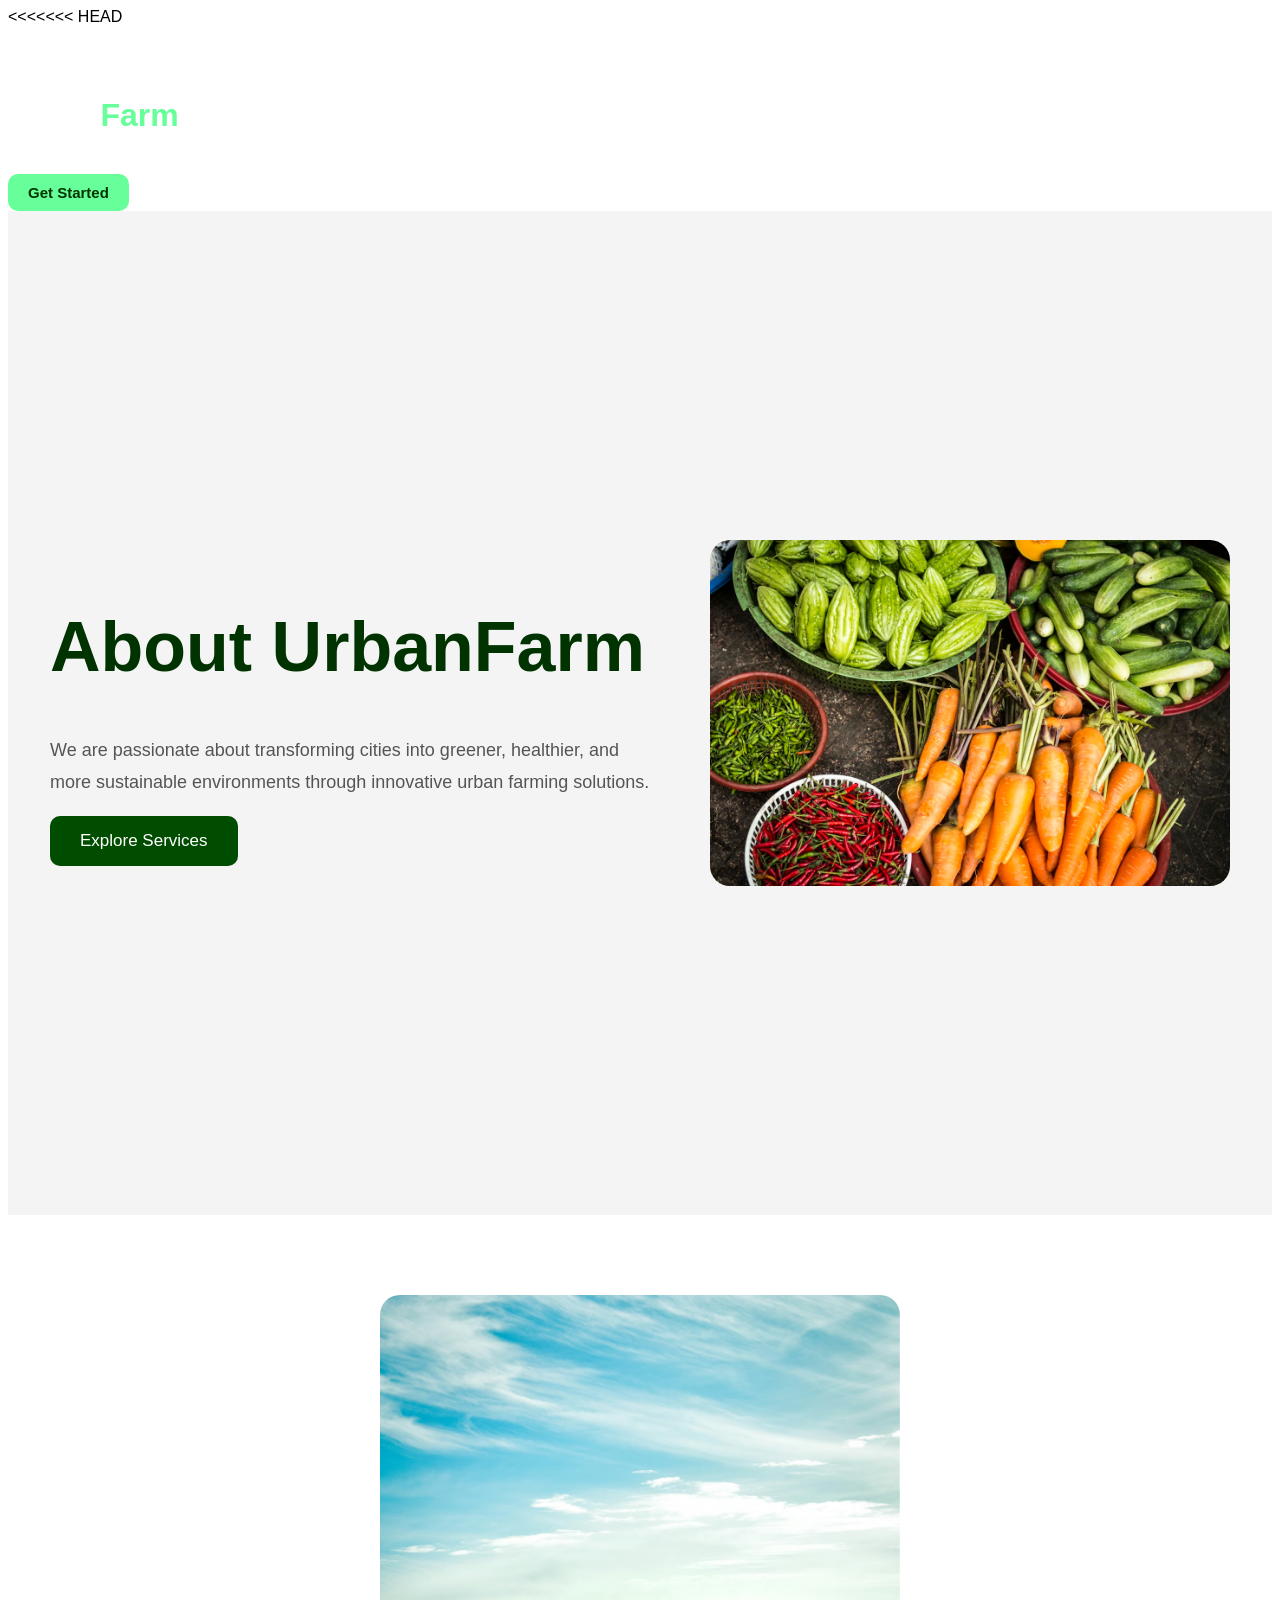
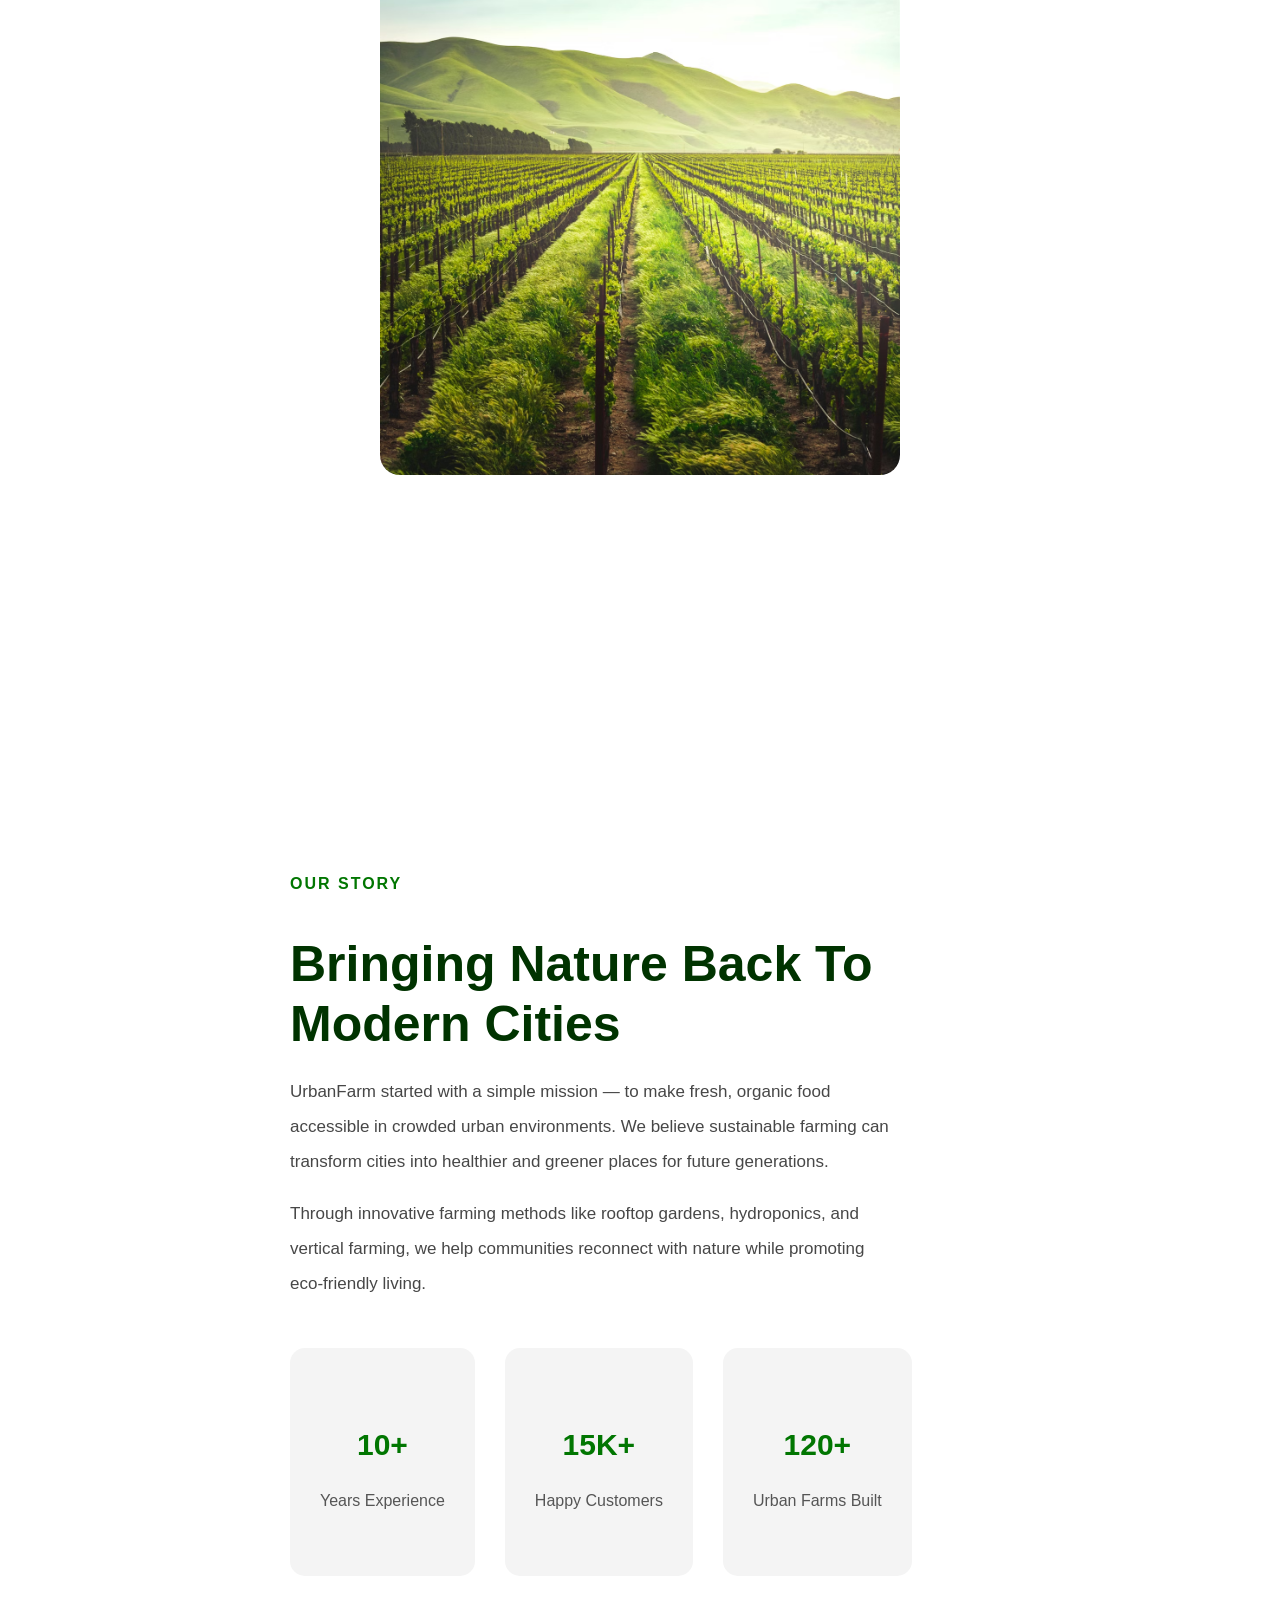
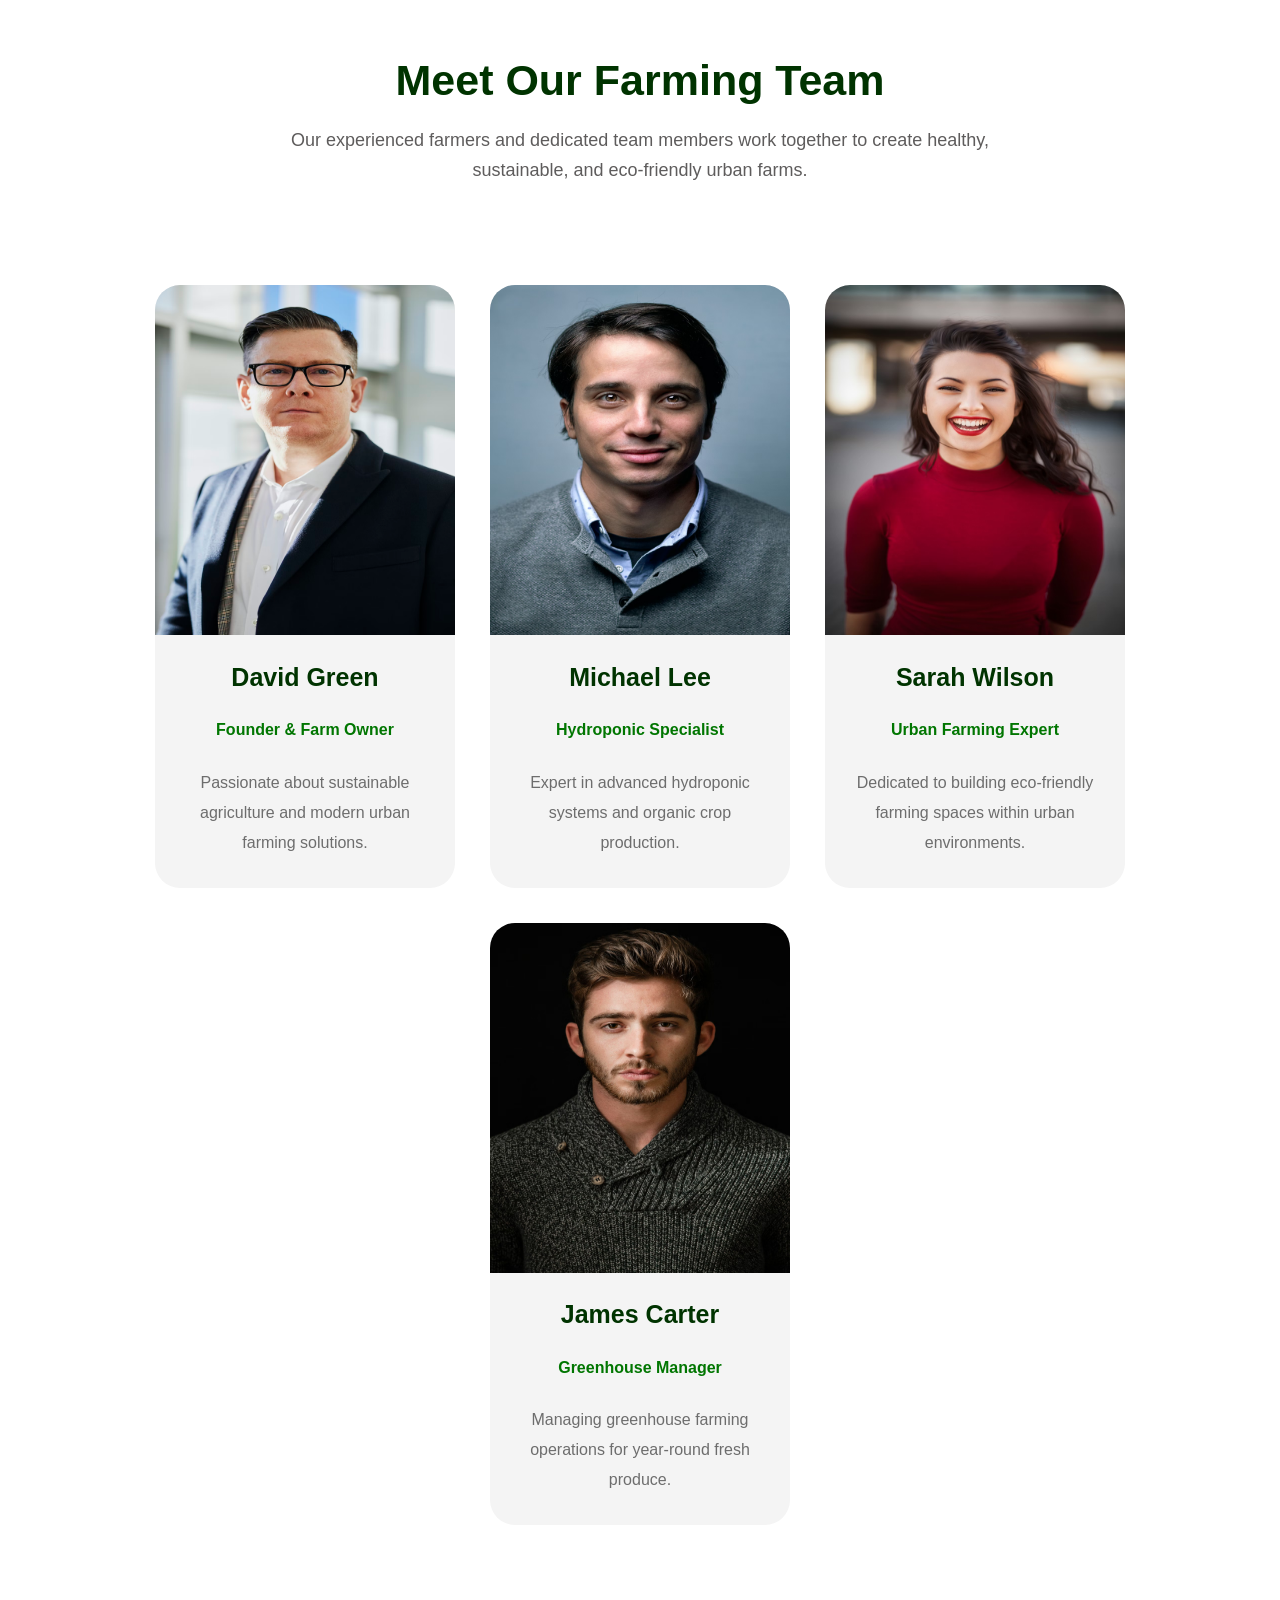
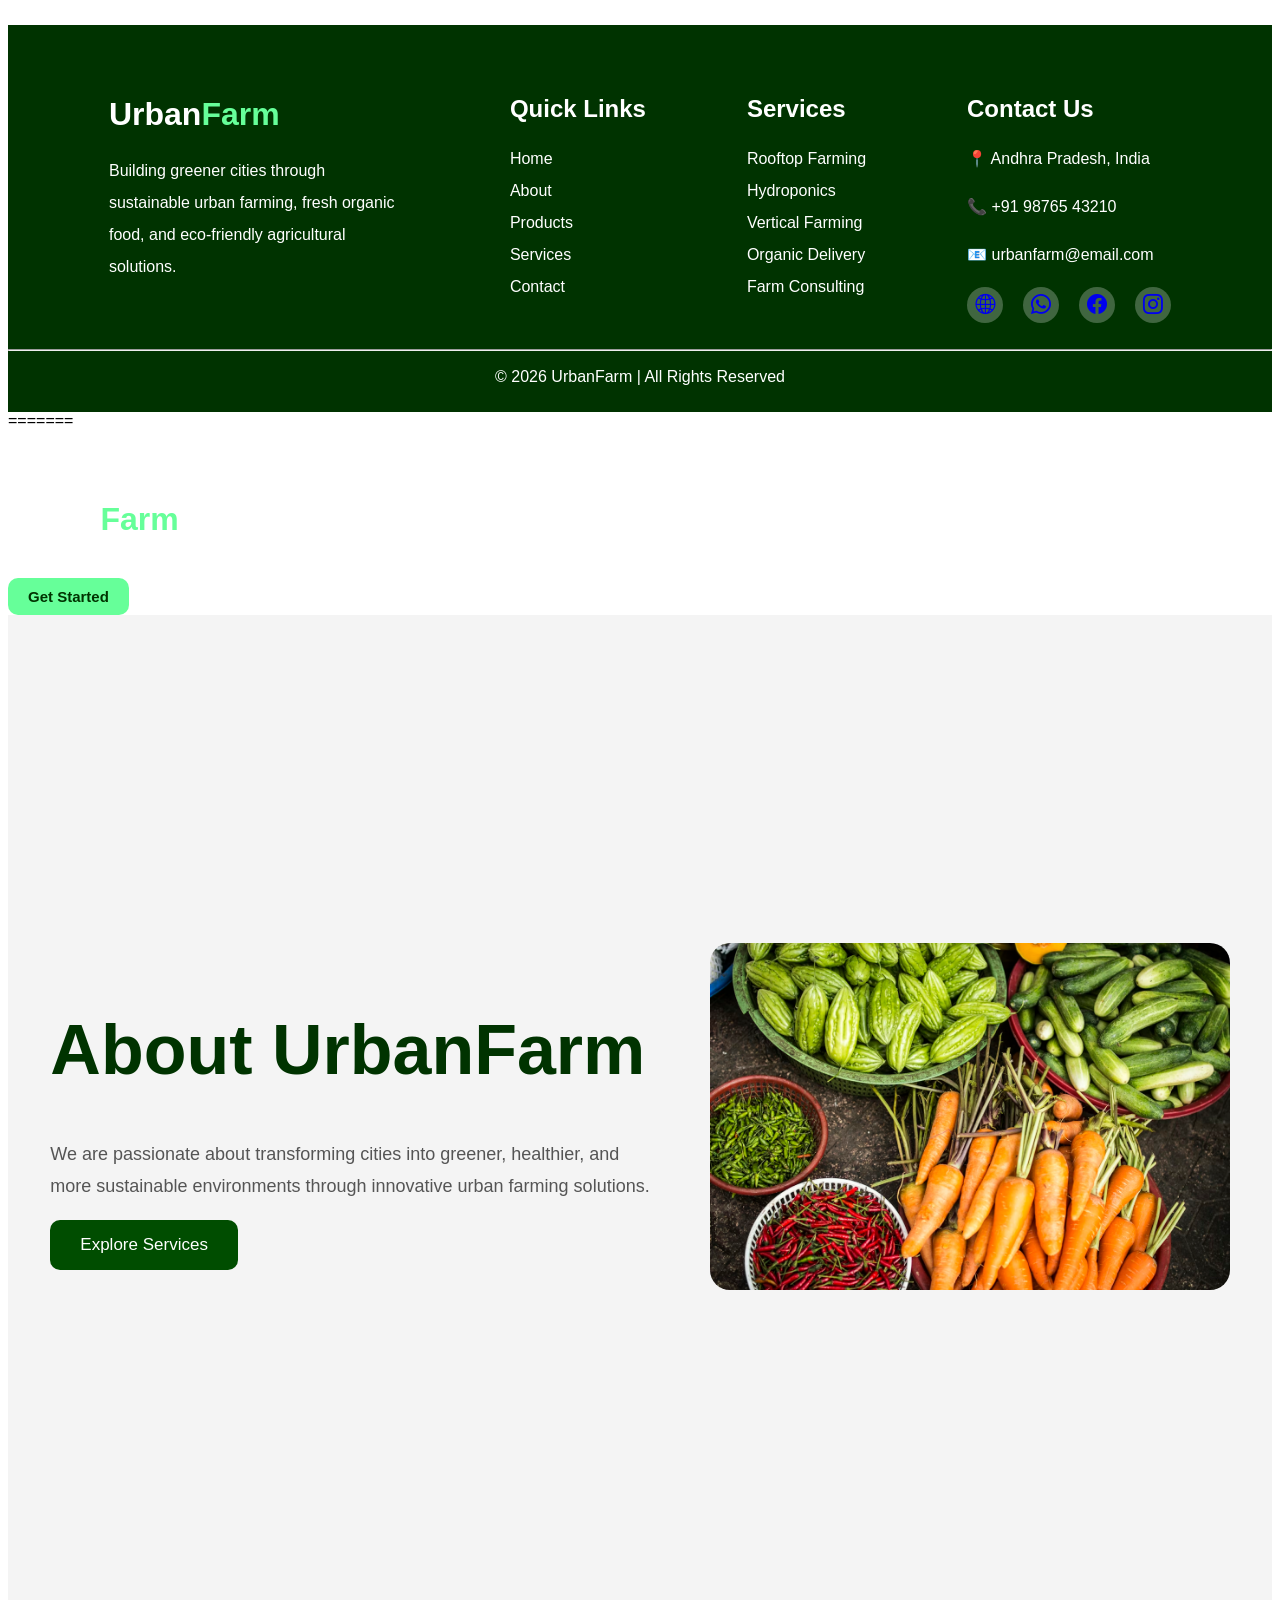
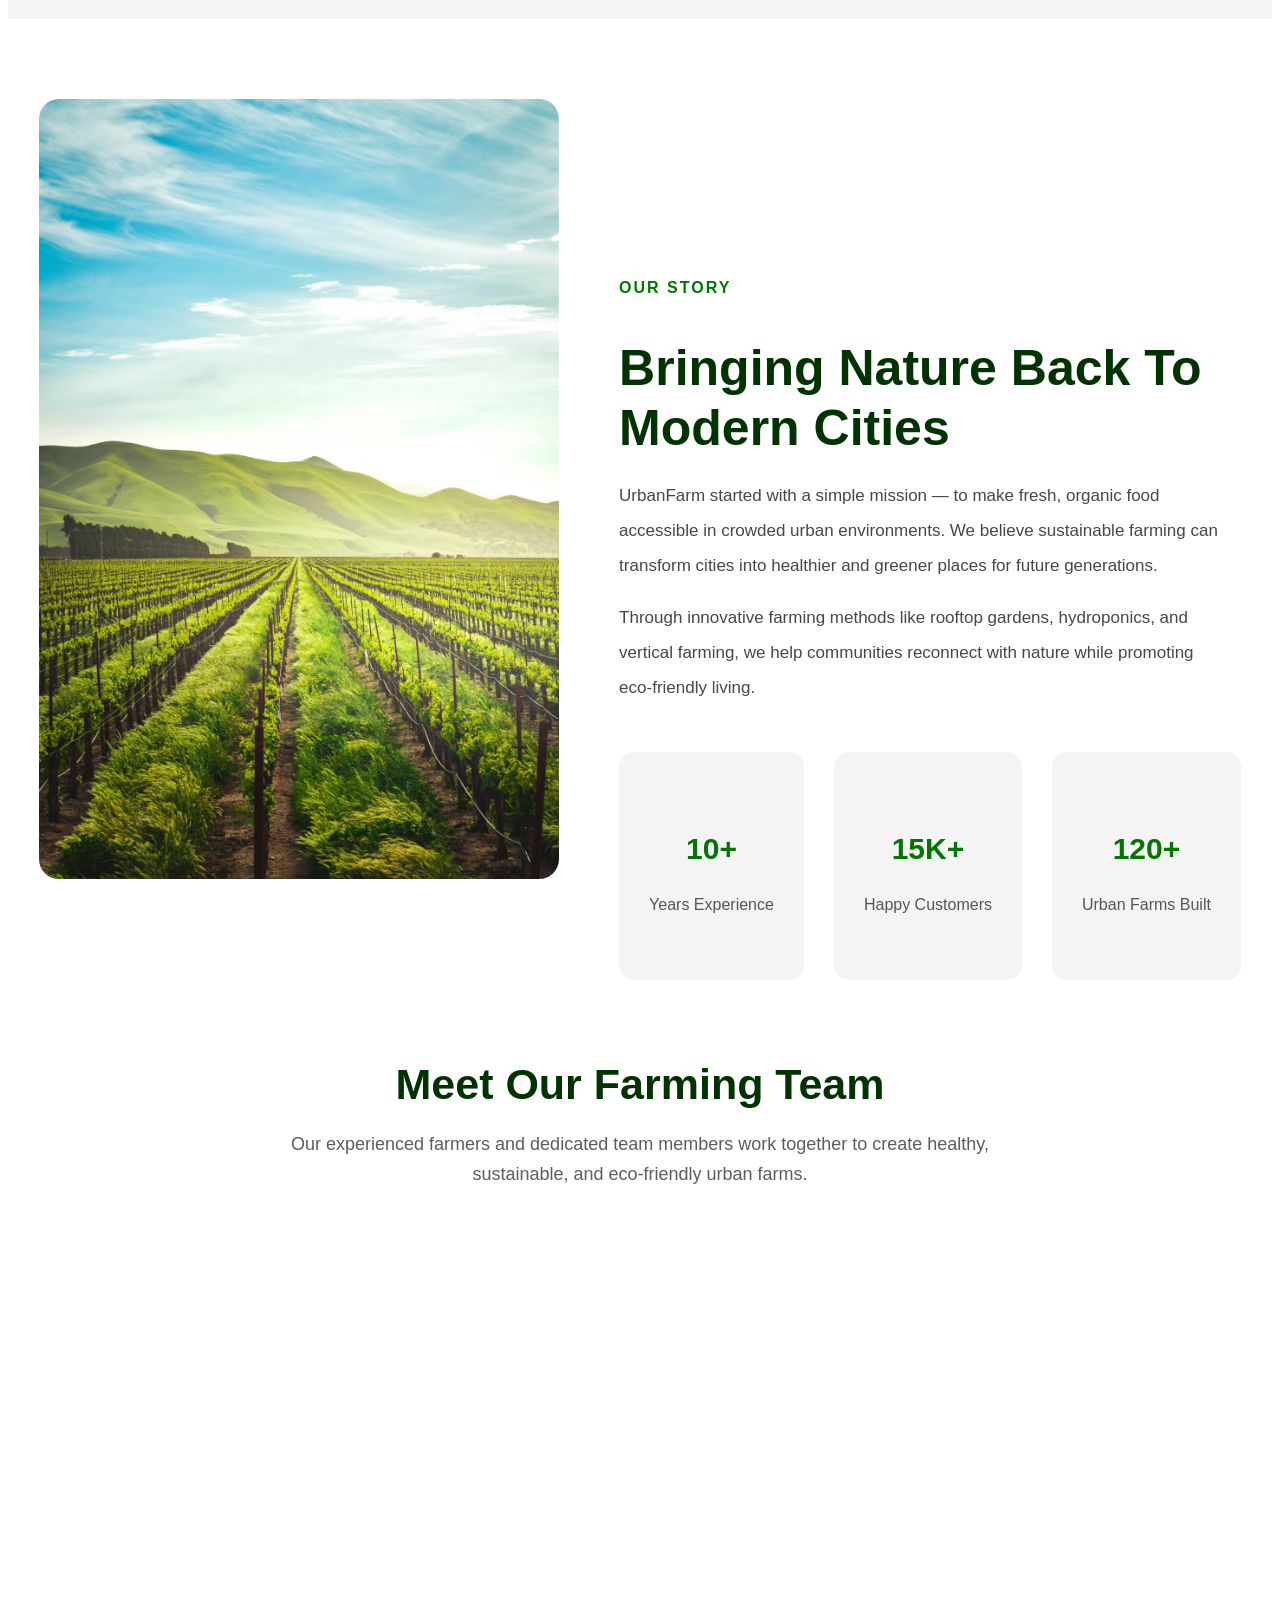
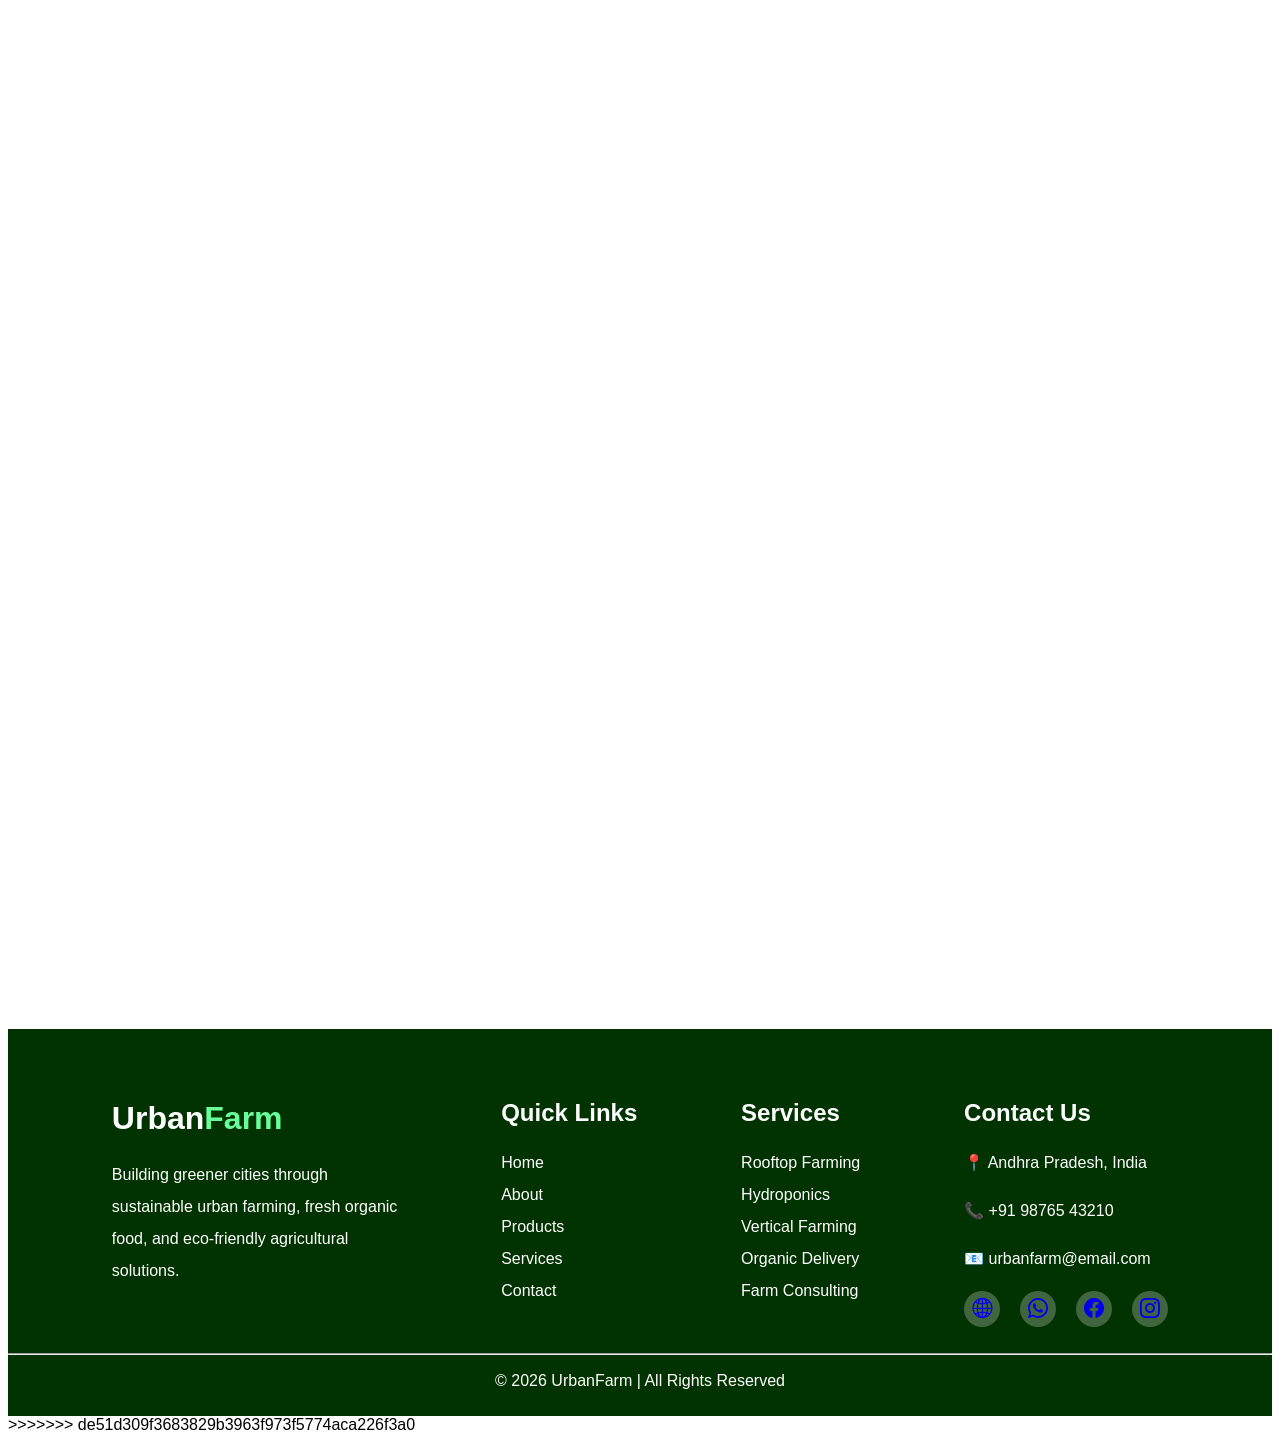
==== commit 0aa22ee1: "updated website" ====
--- a/about.html
+++ b/about.html
@@ -1,3 +1,4 @@
+<<<<<<< HEAD
 <!DOCTYPE html>
 <html lang="en">
 
@@ -232,4 +233,209 @@
     </script>
 </body>
 
+=======
+<!DOCTYPE html>
+<html lang="en">
+
+<head>
+    <meta charset="UTF-8">
+    <meta name="viewport" content="width=device-width, initial-scale=1.0">
+    <title>Document</title>
+    <link rel="stylesheet" href="css\nav.css" />
+    <link rel="stylesheet" href="css/about.css" />
+    <link rel="stylesheet" href="https://cdn.jsdelivr.net/npm/bootstrap-icons@1.13.1/font/bootstrap-icons.min.css">
+    <link href="https://unpkg.com/aos@2.3.1/dist/aos.css" rel="stylesheet">
+
+</head>
+
+<body>
+    <header class="header-container">
+
+        <h1 class="urban" id="farming">Urban<span class="farm">Farm</span></h1>
+        <nav class="nav-container">
+            <a href="index.html" class="nav-elements">Home</a>
+            <a href="about.html" class="nav-elements">About</a>
+            <a href="services.html" class="nav-elements">Services</a>
+            <a href="products.html" class="nav-elements">Products</a>
+            <a href="contact.html" class="nav-elements">Contact</a>
+        </nav>
+
+        <div>
+            <a href="#"><button class="nav-btn">Get Started</button></a>
+        </div>
+
+        <div class="ham-icon">
+            <i class="bi bi-list hamburger"></i>
+        </div>
+
+    </header>
+
+    <main>
+        <div class="about-main">
+            <div data-aos="fade-right">
+                <h1 class="about-heading">About UrbanFarm</h1>
+                <p class="about-description">We are passionate about transforming cities into greener, healthier,
+                    and<br /> more sustainable environments through innovative urban farming solutions.</p>
+                <div>
+                    <a href="#"><button class="main-btn">Explore Services</button></a>
+                </div>
+            </div>
+
+            <div data-aos="fade-left">
+                <img src="/css/images/vegetables.jpg" class="main-img" />
+            </div>
+
+        </div>
+    </main>
+
+    <section>
+        <div class="sec-part">
+            <div>
+                <img src="/css/images/field.avif" class="field-img" />
+            </div>
+
+            <div>
+                <h4 class="story">OUR STORY</h4>
+                <h1 class="sec-head">Bringing Nature Back To <br />Modern Cities</h1>
+                <p class="sec-desc">UrbanFarm started with a simple mission — to make fresh, organic food
+                    <br />accessible in crowded urban environments. We believe sustainable farming can <br />transform
+                    cities into healthier and greener places for future generations.</p>
+                <p class="sec-desc">Through innovative farming methods like rooftop gardens, hydroponics, and
+                    <br />vertical farming, we help communities reconnect with nature while promoting <br />eco-friendly
+                    living.</p>
+
+                <div class="mid-part">
+                    <div class="data-box">
+                        <h3 class="years">10+</h3>
+                        <p class="experience">Years Experience</p>
+                    </div>
+
+                    <div class="data-box">
+                        <h3 class="years">15K+</h3>
+                        <p class="experience">Happy Customers</p>
+                    </div>
+
+                    <div class="data-box">
+                        <h3 class="years">120+</h3>
+                        <p class="experience">Urban Farms Built</p>
+                    </div>
+                </div>
+
+            </div>
+        </div>
+
+        <div class="sec-end">
+            <h1 class="sec-end-head">Meet Our Farming Team</h1>
+            <p class="end-disc">Our experienced farmers and dedicated team members work together to create
+                healthy,<br /> sustainable, and eco-friendly urban farms.</p>
+        </div>
+
+        <div class="the-end">
+            <div class="end-credit" id="up" data-aos="flip-left"      data-aos-easing="ease-out-cubic"
+                     data-aos-duration="2000">
+                <img src="/css/images/davidGreen.avif" class="david-img" />
+                <h1 class="person-name">David Green</h1>
+                <h4 class="proff">Founder & Farm Owner</h4>
+                <p class="intro">Passionate about sustainable<br /> agriculture and modern urban <br />farming
+                    solutions.</p>
+            </div>
+
+            <div class="end-credit" id="up" data-aos="flip-left"      data-aos-easing="ease-out-cubic"
+                     data-aos-duration="2000">
+                <img src="/css/images/MichaelLee.avif" class="david-img" />
+                <h1 class="person-name">Michael Lee</h1>
+                <h4 class="proff">Hydroponic Specialist</h4>
+                <p class="intro">Expert in advanced hydroponic <br />systems and organic crop <br />production.</p>
+            </div>
+
+            <div class="end-credit" id="up" data-aos="flip-left"      data-aos-easing="ease-out-cubic"
+                     data-aos-duration="2000">
+                <img src="/css/images/SarahWilson.avif" class="david-img" />
+                <h1 class="person-name">Sarah Wilson</h1>
+                <h4 class="proff">Urban Farming Expert</h4>
+                <p class="intro">Dedicated to building eco-friendly <br />farming spaces within urban
+                    <br />environments.</p>
+            </div>
+
+            <div class="end-credit" id="up" data-aos="flip-left"      data-aos-easing="ease-out-cubic"
+                     data-aos-duration="2000">
+                <img src="/css/images/JamesCarter.avif" class="david-img" />
+                <h1 class="person-name">James Carter</h1>
+                <h4 class="proff">Greenhouse Manager</h4>
+                <p class="intro">Managing greenhouse farming <br />operations for year-round fresh <br />produce.</p>
+            </div>
+        </div>
+    </section>
+
+    <footer class="footer-container">
+        <div class="footer-part">
+            <div>
+                <h1 class="urban">Urban<span class="farm">Farm</h1></span>
+                <p class="footer-text">Building greener cities through <br />sustainable urban farming, fresh
+                    organic<br /> food, and eco-friendly agricultural<br /> solutions.</p>
+            </div>
+
+            <div class="quick">
+                <h2>Quick Links</h2>
+                <a href="index.html" class="footer-elements">Home</a> <br />
+                <a href="about.html" class="footer-elements">About</a> <br />
+                <a href="products.html" class="footer-elements">Products</a> <br />
+                <a href="services.html" class="footer-elements">Services</a> <br />
+                <a href="contact.html" class="footer-elements">Contact</a> <br />
+            </div>
+
+            <div class="quick">
+                <h2>Services</h2>
+                <a href="#" class="footer-elements">Rooftop Farming</a> <br />
+                <a href="#" class="footer-elements">Hydroponics</a> <br />
+                <a href="#" class="footer-elements">Vertical Farming</a> <br />
+                <a href="#" class="footer-elements">Organic Delivery</a> <br />
+                <a href="#" class="footer-elements">Farm Consulting</a> <br />
+            </div>
+
+            <div class="quick">
+                <h2>Contact Us</h2>
+                <p class="footer-text">📍 Andhra Pradesh, India</p>
+                <p class="footer-text">📞 +91 98765 43210</p>
+                <p class="footer-text">📧 urbanfarm@email.com</p>
+                <div class="globe-part">
+                    <div class="globe-icon">
+                        <a href="#"><i class="bi bi-globe2 globe"></i></a>
+                    </div>
+
+                    <div class="globe-icon">
+                        <a href="#"><i class="bi bi-whatsapp globe"></i></a>
+                    </div>
+
+                    <div class="globe-icon">
+                        <a href="#"><i class="bi bi-facebook globe"></i></a>
+                    </div>
+
+                    <div class="globe-icon">
+                        <a href="#"><i class="bi bi-instagram globe"></i></a>
+                    </div>
+                </div>
+
+
+            </div>
+        </div>
+        <hr class="finish-line">
+        <div class="final-footer">
+            <p class="final-text">© 2026 UrbanFarm | All Rights Reserved</p>
+        </div>
+
+
+
+
+
+    </footer>
+
+
+    <script src="https://unpkg.com/aos@2.3.1/dist/aos.js"></script>
+    <script>
+        AOS.init();
+    </script>
+</body>
+
+>>>>>>> de51d309f3683829b3963f973f5774aca226f3a0
 </html>
--- a/css/about.css
+++ b/css/about.css
@@ -1,3 +1,4 @@
+<<<<<<< HEAD
 
 
 #farming {
@@ -400,4 +401,198 @@
 height:auto;
 }
 
+=======
+#farming {
+    position: relative;
+   bottom: 22px;
+}
+
+
+.about-main {
+    display: flex;
+    flex-direction: row;
+    justify-content: center;
+    flex-wrap: wrap;
+    gap: 50px;
+    height: 96vh;
+    align-items: center;
+    background-color: rgb(244, 244, 244);
+}
+
+.main-img {
+    height: 360px;
+    width: 550px;
+    border-radius: 20px;
+}
+
+.about-heading {
+    font-size: 70px;
+    color: #003300;
+    position: relative;
+    bottom: 30px;
+    right: 30px;
+}
+
+.about-description {
+    font-size: 18px;
+    color: rgb(78, 77, 77);
+    position: relative;
+    bottom: 50px;
+    right: 30px;
+    line-height: 33px;
+}
+
+.main-btn {
+    color: white;
+    background-color: #004d00;
+    padding: 15px 30px;
+    border-style: none;
+    border-radius: 10px;
+    font-size: 17px;
+    position: relative;
+    bottom: 30px;
+    right: 30px;
+}
+
+.main-btn:hover {
+    background-color: #003300;
+}
+
+.sec-part {
+    display: flex;
+    flex-direction: row;
+    justify-content: center;
+    flex-wrap: wrap;
+    gap: 60px;
+    
+}
+
+.field-img {
+    height: 125vh;
+    width: 85vh;
+    margin-top: 90px;
+    border-radius: 20px;
+    margin-bottom: 100px;
+}
+
+.story {
+    letter-spacing: 2px;
+    color: #017601;
+    margin-top: 260px;
+}
+
+.sec-head {
+    color: #003300;
+    font-size: 50px;
+}
+
+.sec-desc {
+    color: rgb(71, 71, 71);
+    line-height: 35px;
+    font-size: 17px;
+}
+
+.mid-part {
+    display: flex;
+    flex-direction: row;
+    justify-content: center;
+    flex-wrap: wrap;
+    gap: 30px;
+    text-align: center;
+}
+
+.data-box {
+    background-color: rgb(244, 244, 244);
+    padding: 15px 30px;
+    border-radius: 15px;
+}
+
+.data-box:hover {
+    background-color: rgb(223, 220, 220);
+}
+
+.years {
+    font-size: 30px;
+    color: #017601;
+}
+
+.experience {
+    position: relative;
+    bottom: 15px;
+    color: rgb(85, 85, 85);
+}
+
+.sec-end {
+    text-align: center;
+}
+
+.sec-end-head {
+    color: #003300;
+    font-size: 43px;
+    margin-bottom: 0px;
+    margin-top: 100px;
+}
+
+.end-disc {
+    color: rgb(94, 92, 92);
+    font-size: 18px;
+    line-height: 30px;
+    margin-top: 15px;
+    margin-bottom: 80px;
+}
+
+.david-img {
+    height: 350px;
+    width: 300px;
+    border-top-left-radius: 25px;
+    border-top-right-radius: 25px;
+}
+
+.the-end {
+    display: flex;
+    flex-direction: row;
+    justify-content: center;
+    flex-wrap: wrap;
+    gap: 35px;
+    text-align: center;
+}
+
+.person-name {
+    color: #003300;
+    font-size: 25px;
+    padding-top: 5px;
+}
+
+.proff {
+    color: #017601;
+    position: relative;
+    bottom: 10px;
+}
+
+.intro {
+    color: rgb(109, 109, 109);
+    line-height: 30px;
+    position: relative;
+    bottom: 15px;
+}
+
+.end-credit {
+    background-color: rgb(244, 244, 244);
+    border-radius: 25px;
+    margin-bottom: 100px;
+}
+
+.end-credit:hover {
+    background-color: rgb(223, 220, 220);
+}
+
+#up:hover {
+    position: relative;
+    bottom: 20px;
+}
+
+#down:hover {
+    position: relative;
+    top: 20px;
+>>>>>>> de51d309f3683829b3963f973f5774aca226f3a0
 }
--- a/css/about.css
+++ b/css/about.css
@@ -1,3 +1,4 @@
+<<<<<<< HEAD
 
 
 #farming {
@@ -400,4 +401,198 @@
 height:auto;
 }
 
+=======
+#farming {
+    position: relative;
+   bottom: 22px;
+}
+
+
+.about-main {
+    display: flex;
+    flex-direction: row;
+    justify-content: center;
+    flex-wrap: wrap;
+    gap: 50px;
+    height: 96vh;
+    align-items: center;
+    background-color: rgb(244, 244, 244);
+}
+
+.main-img {
+    height: 360px;
+    width: 550px;
+    border-radius: 20px;
+}
+
+.about-heading {
+    font-size: 70px;
+    color: #003300;
+    position: relative;
+    bottom: 30px;
+    right: 30px;
+}
+
+.about-description {
+    font-size: 18px;
+    color: rgb(78, 77, 77);
+    position: relative;
+    bottom: 50px;
+    right: 30px;
+    line-height: 33px;
+}
+
+.main-btn {
+    color: white;
+    background-color: #004d00;
+    padding: 15px 30px;
+    border-style: none;
+    border-radius: 10px;
+    font-size: 17px;
+    position: relative;
+    bottom: 30px;
+    right: 30px;
+}
+
+.main-btn:hover {
+    background-color: #003300;
+}
+
+.sec-part {
+    display: flex;
+    flex-direction: row;
+    justify-content: center;
+    flex-wrap: wrap;
+    gap: 60px;
+    
+}
+
+.field-img {
+    height: 125vh;
+    width: 85vh;
+    margin-top: 90px;
+    border-radius: 20px;
+    margin-bottom: 100px;
+}
+
+.story {
+    letter-spacing: 2px;
+    color: #017601;
+    margin-top: 260px;
+}
+
+.sec-head {
+    color: #003300;
+    font-size: 50px;
+}
+
+.sec-desc {
+    color: rgb(71, 71, 71);
+    line-height: 35px;
+    font-size: 17px;
+}
+
+.mid-part {
+    display: flex;
+    flex-direction: row;
+    justify-content: center;
+    flex-wrap: wrap;
+    gap: 30px;
+    text-align: center;
+}
+
+.data-box {
+    background-color: rgb(244, 244, 244);
+    padding: 15px 30px;
+    border-radius: 15px;
+}
+
+.data-box:hover {
+    background-color: rgb(223, 220, 220);
+}
+
+.years {
+    font-size: 30px;
+    color: #017601;
+}
+
+.experience {
+    position: relative;
+    bottom: 15px;
+    color: rgb(85, 85, 85);
+}
+
+.sec-end {
+    text-align: center;
+}
+
+.sec-end-head {
+    color: #003300;
+    font-size: 43px;
+    margin-bottom: 0px;
+    margin-top: 100px;
+}
+
+.end-disc {
+    color: rgb(94, 92, 92);
+    font-size: 18px;
+    line-height: 30px;
+    margin-top: 15px;
+    margin-bottom: 80px;
+}
+
+.david-img {
+    height: 350px;
+    width: 300px;
+    border-top-left-radius: 25px;
+    border-top-right-radius: 25px;
+}
+
+.the-end {
+    display: flex;
+    flex-direction: row;
+    justify-content: center;
+    flex-wrap: wrap;
+    gap: 35px;
+    text-align: center;
+}
+
+.person-name {
+    color: #003300;
+    font-size: 25px;
+    padding-top: 5px;
+}
+
+.proff {
+    color: #017601;
+    position: relative;
+    bottom: 10px;
+}
+
+.intro {
+    color: rgb(109, 109, 109);
+    line-height: 30px;
+    position: relative;
+    bottom: 15px;
+}
+
+.end-credit {
+    background-color: rgb(244, 244, 244);
+    border-radius: 25px;
+    margin-bottom: 100px;
+}
+
+.end-credit:hover {
+    background-color: rgb(223, 220, 220);
+}
+
+#up:hover {
+    position: relative;
+    bottom: 20px;
+}
+
+#down:hover {
+    position: relative;
+    top: 20px;
+>>>>>>> de51d309f3683829b3963f973f5774aca226f3a0
 }
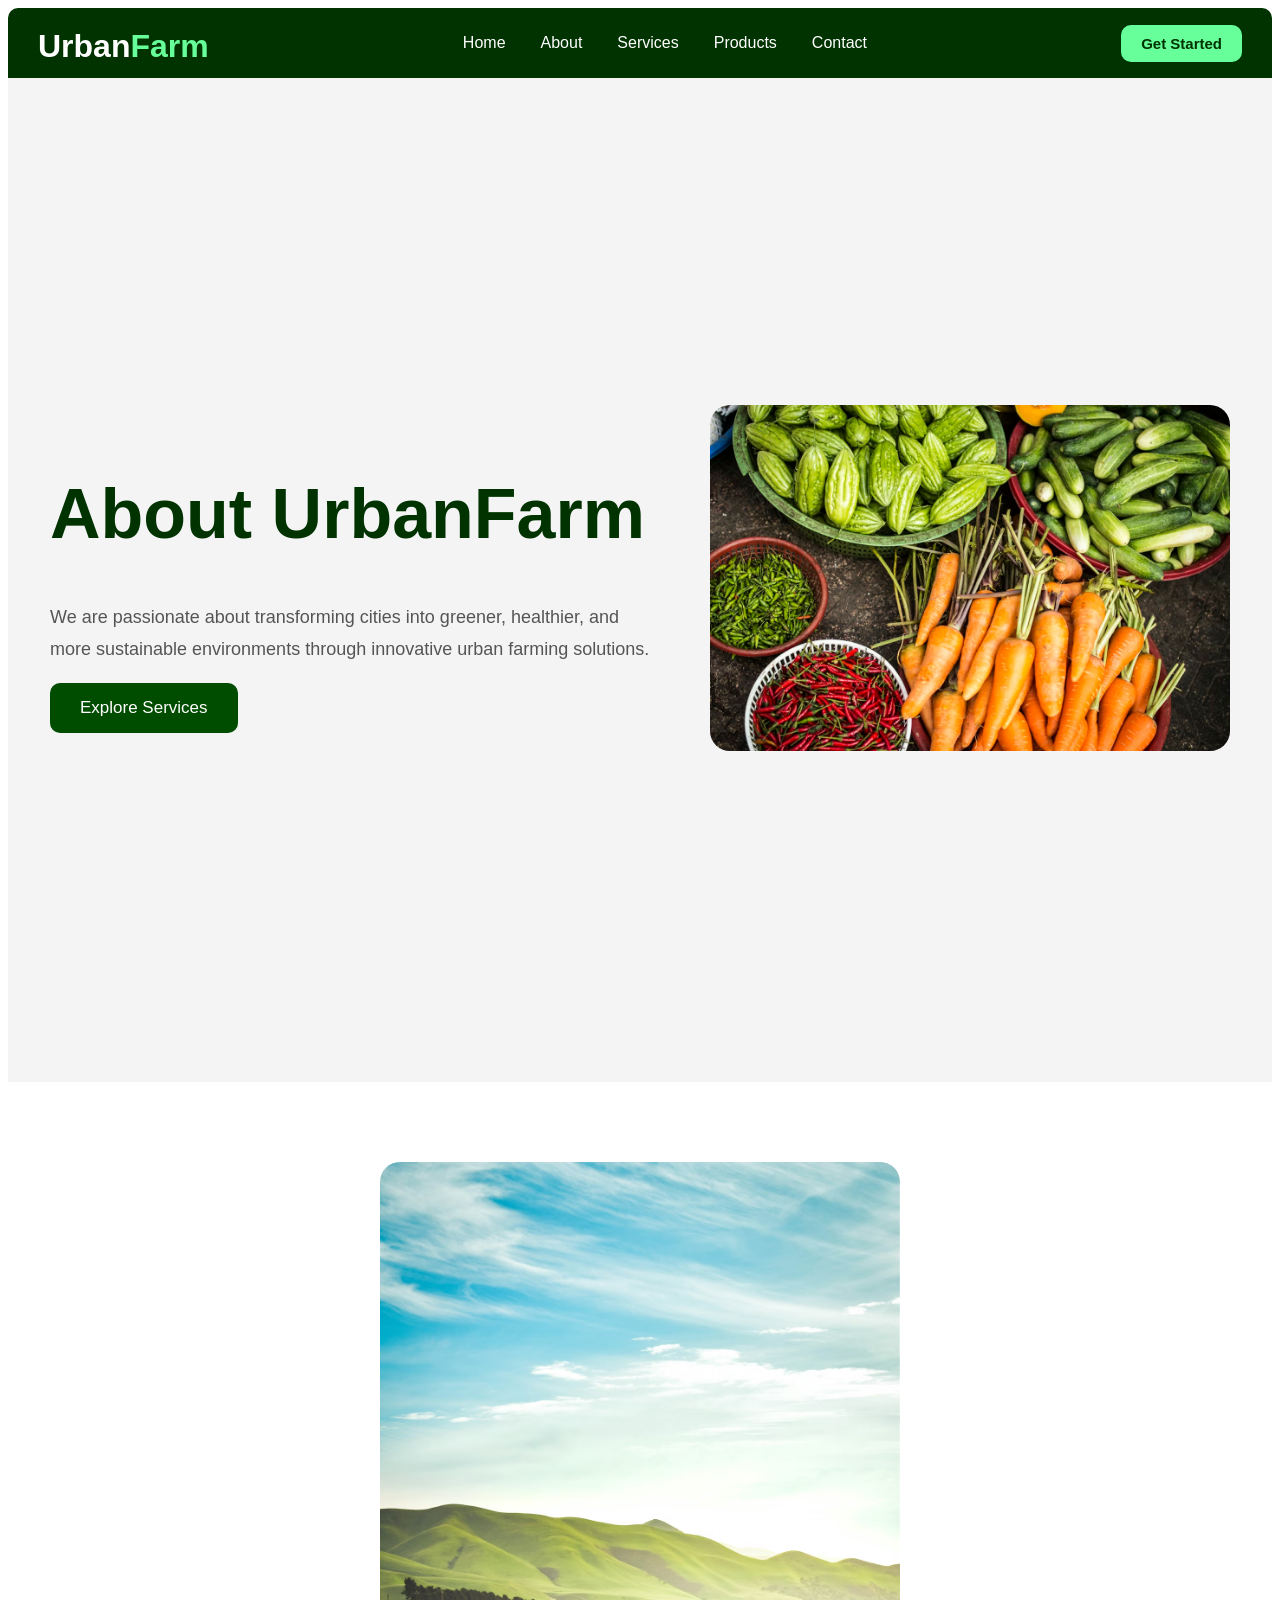
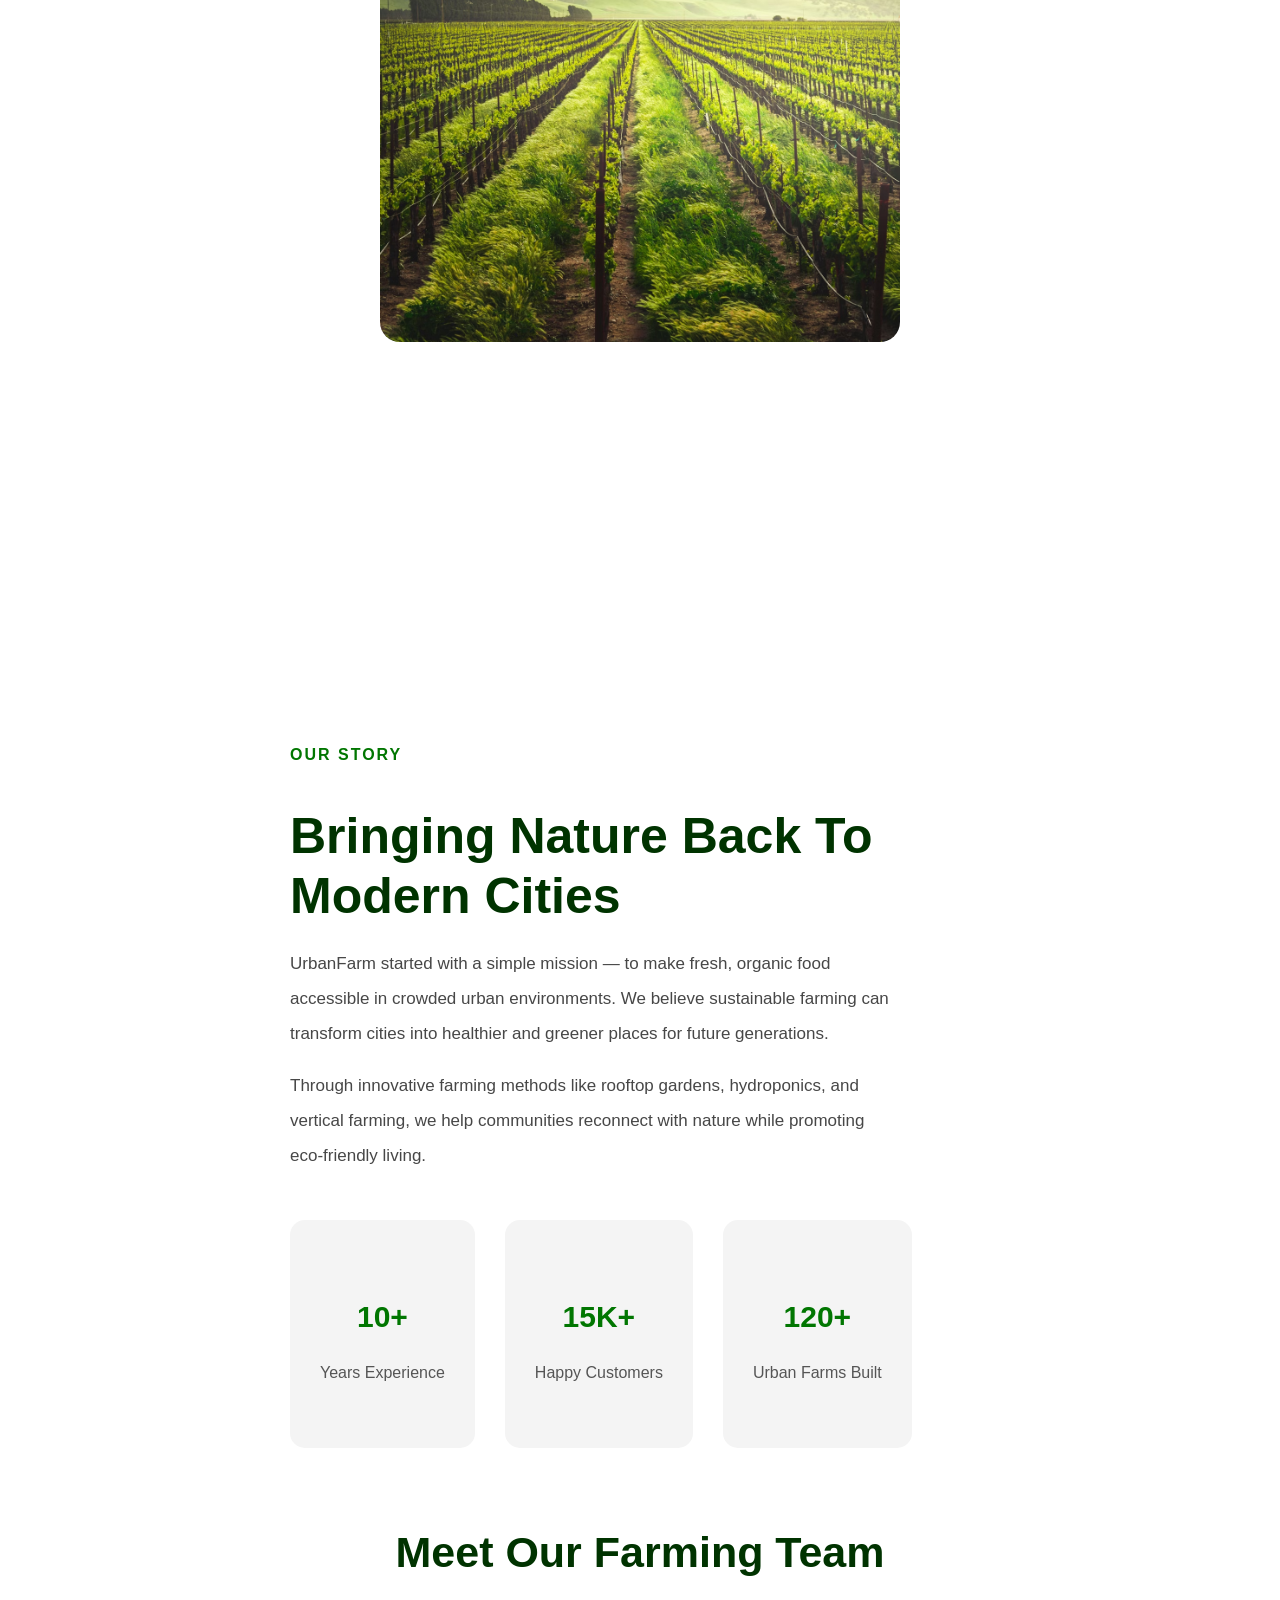
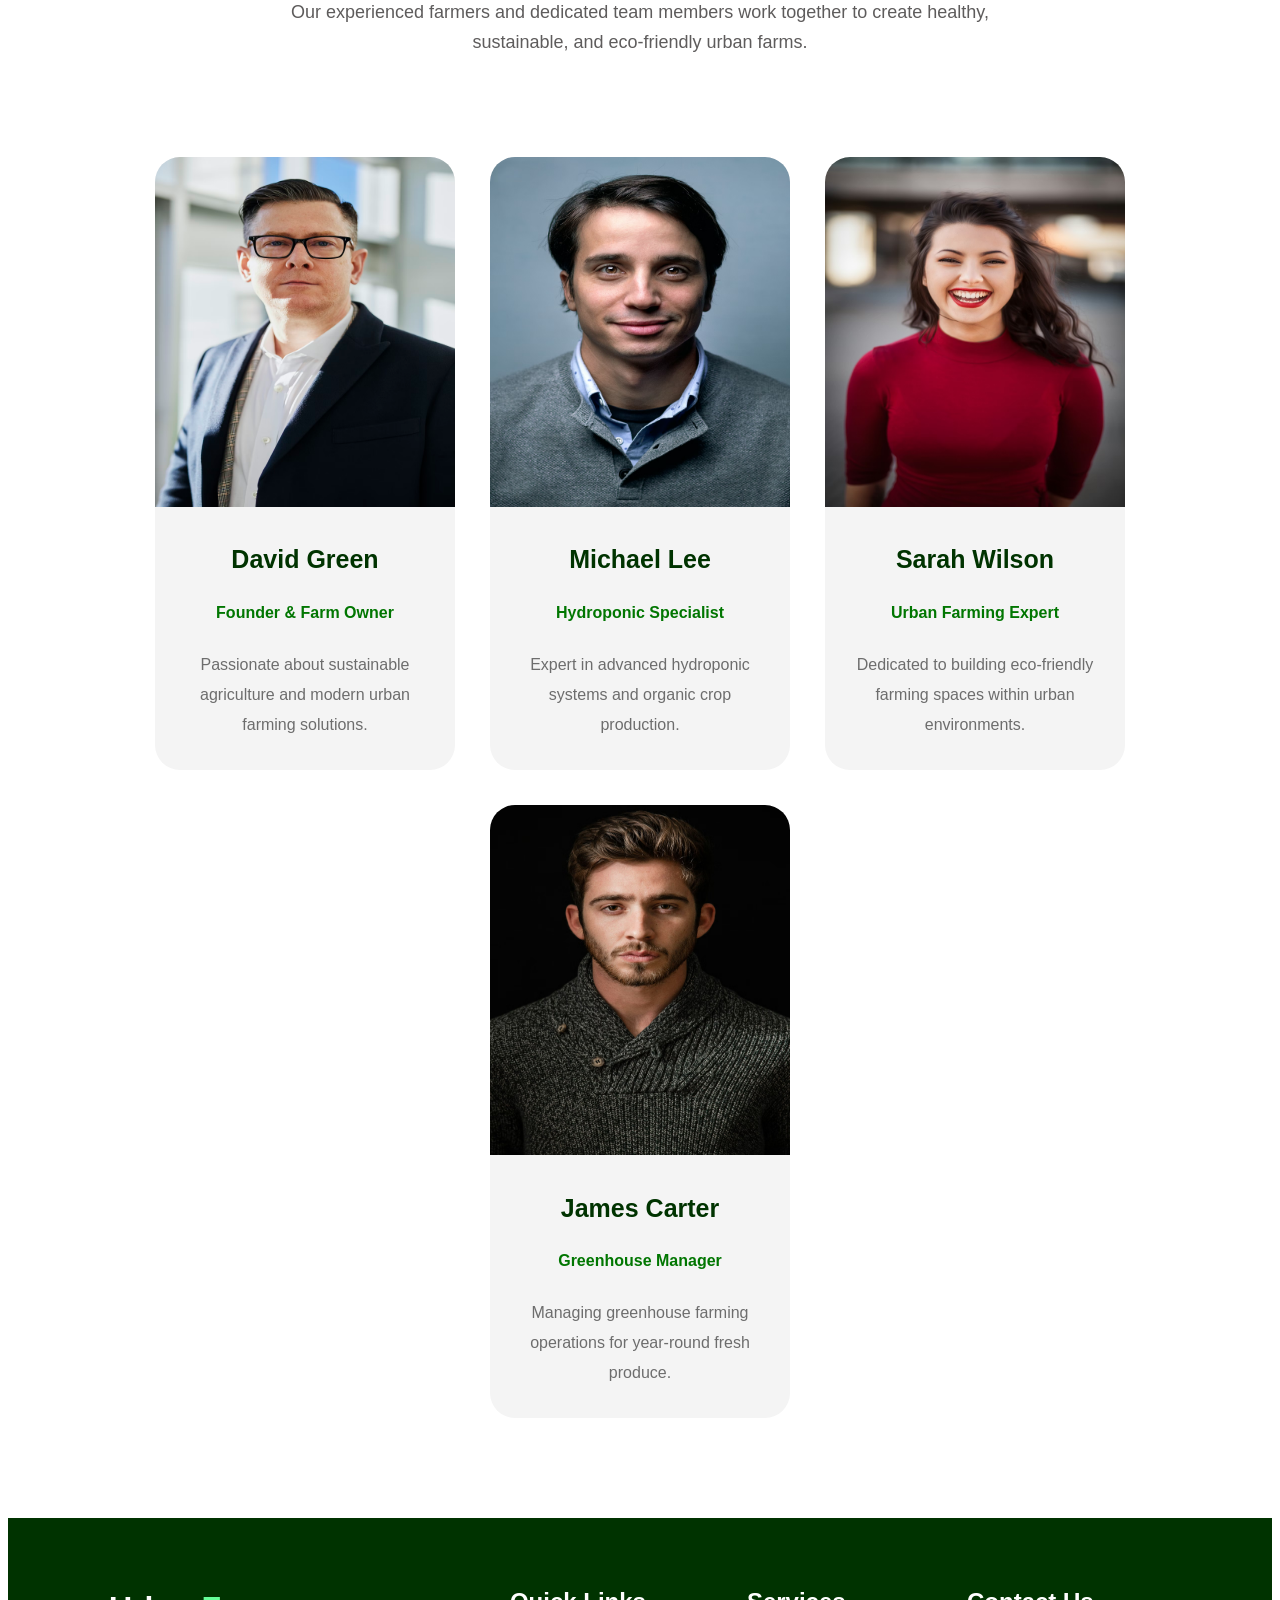
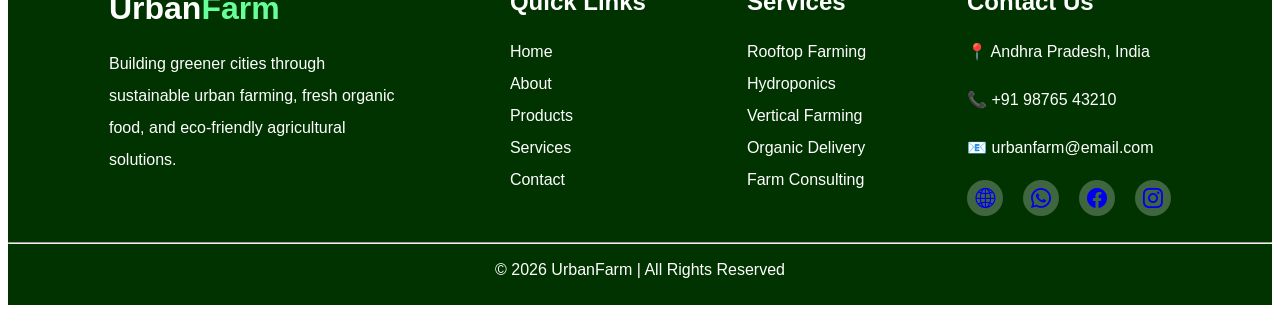
==== commit ec22c357: "errors fixed" ====
--- a/about.html
+++ b/about.html
@@ -1,4 +1,3 @@
-<<<<<<< HEAD
 <!DOCTYPE html>
 <html lang="en">
 
@@ -6,7 +5,7 @@
     <meta charset="UTF-8">
     <meta name="viewport" content="width=device-width, initial-scale=1.0">
     <title>Document</title>
-    <link rel="stylesheet" href="css\nav.css" />
+    <link rel="stylesheet" href="css/nav.css" />
     <link rel="stylesheet" href="css/about.css" />
     <link rel="stylesheet" href="https://cdn.jsdelivr.net/npm/bootstrap-icons@1.13.1/font/bootstrap-icons.min.css">
     <link href="https://unpkg.com/aos@2.3.1/dist/aos.css" rel="stylesheet">
@@ -233,209 +232,4 @@
     </script>
 </body>
 
-=======
-<!DOCTYPE html>
-<html lang="en">
-
-<head>
-    <meta charset="UTF-8">
-    <meta name="viewport" content="width=device-width, initial-scale=1.0">
-    <title>Document</title>
-    <link rel="stylesheet" href="css\nav.css" />
-    <link rel="stylesheet" href="css/about.css" />
-    <link rel="stylesheet" href="https://cdn.jsdelivr.net/npm/bootstrap-icons@1.13.1/font/bootstrap-icons.min.css">
-    <link href="https://unpkg.com/aos@2.3.1/dist/aos.css" rel="stylesheet">
-
-</head>
-
-<body>
-    <header class="header-container">
-
-        <h1 class="urban" id="farming">Urban<span class="farm">Farm</span></h1>
-        <nav class="nav-container">
-            <a href="index.html" class="nav-elements">Home</a>
-            <a href="about.html" class="nav-elements">About</a>
-            <a href="services.html" class="nav-elements">Services</a>
-            <a href="products.html" class="nav-elements">Products</a>
-            <a href="contact.html" class="nav-elements">Contact</a>
-        </nav>
-
-        <div>
-            <a href="#"><button class="nav-btn">Get Started</button></a>
-        </div>
-
-        <div class="ham-icon">
-            <i class="bi bi-list hamburger"></i>
-        </div>
-
-    </header>
-
-    <main>
-        <div class="about-main">
-            <div data-aos="fade-right">
-                <h1 class="about-heading">About UrbanFarm</h1>
-                <p class="about-description">We are passionate about transforming cities into greener, healthier,
-                    and<br /> more sustainable environments through innovative urban farming solutions.</p>
-                <div>
-                    <a href="#"><button class="main-btn">Explore Services</button></a>
-                </div>
-            </div>
-
-            <div data-aos="fade-left">
-                <img src="/css/images/vegetables.jpg" class="main-img" />
-            </div>
-
-        </div>
-    </main>
-
-    <section>
-        <div class="sec-part">
-            <div>
-                <img src="/css/images/field.avif" class="field-img" />
-            </div>
-
-            <div>
-                <h4 class="story">OUR STORY</h4>
-                <h1 class="sec-head">Bringing Nature Back To <br />Modern Cities</h1>
-                <p class="sec-desc">UrbanFarm started with a simple mission — to make fresh, organic food
-                    <br />accessible in crowded urban environments. We believe sustainable farming can <br />transform
-                    cities into healthier and greener places for future generations.</p>
-                <p class="sec-desc">Through innovative farming methods like rooftop gardens, hydroponics, and
-                    <br />vertical farming, we help communities reconnect with nature while promoting <br />eco-friendly
-                    living.</p>
-
-                <div class="mid-part">
-                    <div class="data-box">
-                        <h3 class="years">10+</h3>
-                        <p class="experience">Years Experience</p>
-                    </div>
-
-                    <div class="data-box">
-                        <h3 class="years">15K+</h3>
-                        <p class="experience">Happy Customers</p>
-                    </div>
-
-                    <div class="data-box">
-                        <h3 class="years">120+</h3>
-                        <p class="experience">Urban Farms Built</p>
-                    </div>
-                </div>
-
-            </div>
-        </div>
-
-        <div class="sec-end">
-            <h1 class="sec-end-head">Meet Our Farming Team</h1>
-            <p class="end-disc">Our experienced farmers and dedicated team members work together to create
-                healthy,<br /> sustainable, and eco-friendly urban farms.</p>
-        </div>
-
-        <div class="the-end">
-            <div class="end-credit" id="up" data-aos="flip-left"      data-aos-easing="ease-out-cubic"
-                     data-aos-duration="2000">
-                <img src="/css/images/davidGreen.avif" class="david-img" />
-                <h1 class="person-name">David Green</h1>
-                <h4 class="proff">Founder & Farm Owner</h4>
-                <p class="intro">Passionate about sustainable<br /> agriculture and modern urban <br />farming
-                    solutions.</p>
-            </div>
-
-            <div class="end-credit" id="up" data-aos="flip-left"      data-aos-easing="ease-out-cubic"
-                     data-aos-duration="2000">
-                <img src="/css/images/MichaelLee.avif" class="david-img" />
-                <h1 class="person-name">Michael Lee</h1>
-                <h4 class="proff">Hydroponic Specialist</h4>
-                <p class="intro">Expert in advanced hydroponic <br />systems and organic crop <br />production.</p>
-            </div>
-
-            <div class="end-credit" id="up" data-aos="flip-left"      data-aos-easing="ease-out-cubic"
-                     data-aos-duration="2000">
-                <img src="/css/images/SarahWilson.avif" class="david-img" />
-                <h1 class="person-name">Sarah Wilson</h1>
-                <h4 class="proff">Urban Farming Expert</h4>
-                <p class="intro">Dedicated to building eco-friendly <br />farming spaces within urban
-                    <br />environments.</p>
-            </div>
-
-            <div class="end-credit" id="up" data-aos="flip-left"      data-aos-easing="ease-out-cubic"
-                     data-aos-duration="2000">
-                <img src="/css/images/JamesCarter.avif" class="david-img" />
-                <h1 class="person-name">James Carter</h1>
-                <h4 class="proff">Greenhouse Manager</h4>
-                <p class="intro">Managing greenhouse farming <br />operations for year-round fresh <br />produce.</p>
-            </div>
-        </div>
-    </section>
-
-    <footer class="footer-container">
-        <div class="footer-part">
-            <div>
-                <h1 class="urban">Urban<span class="farm">Farm</h1></span>
-                <p class="footer-text">Building greener cities through <br />sustainable urban farming, fresh
-                    organic<br /> food, and eco-friendly agricultural<br /> solutions.</p>
-            </div>
-
-            <div class="quick">
-                <h2>Quick Links</h2>
-                <a href="index.html" class="footer-elements">Home</a> <br />
-                <a href="about.html" class="footer-elements">About</a> <br />
-                <a href="products.html" class="footer-elements">Products</a> <br />
-                <a href="services.html" class="footer-elements">Services</a> <br />
-                <a href="contact.html" class="footer-elements">Contact</a> <br />
-            </div>
-
-            <div class="quick">
-                <h2>Services</h2>
-                <a href="#" class="footer-elements">Rooftop Farming</a> <br />
-                <a href="#" class="footer-elements">Hydroponics</a> <br />
-                <a href="#" class="footer-elements">Vertical Farming</a> <br />
-                <a href="#" class="footer-elements">Organic Delivery</a> <br />
-                <a href="#" class="footer-elements">Farm Consulting</a> <br />
-            </div>
-
-            <div class="quick">
-                <h2>Contact Us</h2>
-                <p class="footer-text">📍 Andhra Pradesh, India</p>
-                <p class="footer-text">📞 +91 98765 43210</p>
-                <p class="footer-text">📧 urbanfarm@email.com</p>
-                <div class="globe-part">
-                    <div class="globe-icon">
-                        <a href="#"><i class="bi bi-globe2 globe"></i></a>
-                    </div>
-
-                    <div class="globe-icon">
-                        <a href="#"><i class="bi bi-whatsapp globe"></i></a>
-                    </div>
-
-                    <div class="globe-icon">
-                        <a href="#"><i class="bi bi-facebook globe"></i></a>
-                    </div>
-
-                    <div class="globe-icon">
-                        <a href="#"><i class="bi bi-instagram globe"></i></a>
-                    </div>
-                </div>
-
-
-            </div>
-        </div>
-        <hr class="finish-line">
-        <div class="final-footer">
-            <p class="final-text">© 2026 UrbanFarm | All Rights Reserved</p>
-        </div>
-
-
-
-
-
-    </footer>
-
-
-    <script src="https://unpkg.com/aos@2.3.1/dist/aos.js"></script>
-    <script>
-        AOS.init();
-    </script>
-</body>
-
->>>>>>> de51d309f3683829b3963f973f5774aca226f3a0
 </html>
--- a/css/nav.css
+++ b/css/nav.css
@@ -0,0 +1,296 @@
+.header-container {
+    background-color: #003300;
+    height: 70px;
+    display: flex;
+    flex-direction: row;
+    justify-content: space-between;
+    align-items: center;
+    padding-left: 30px;
+    padding-right: 30px;
+    border-top-left-radius: 10px;
+    border-top-right-radius: 10px;
+    position: sticky;
+    top: 0;
+    z-index: 5000;
+}
+
+
+a {
+    text-decoration: none;
+}
+
+.nav-elements {
+    color: white;
+    font-size: 16px;
+    font-family: Arial, Helvetica, sans-serif;
+}
+
+.nav-elements:hover {
+    color: rgb(7, 207, 7);
+}
+
+* {
+    font-family: Arial, Helvetica, sans-serif;
+}
+
+.nav-container {
+    display: flex;
+    gap: 35px;
+}
+
+.urban {
+    color: white;
+    padding-top: 50px;
+}
+
+.farm {
+    color: #66ff99;
+}
+
+.nav-btn {
+    padding: 10px 20px;
+    background-color: #66ff99;
+    border-style: none;
+    border-radius: 10px;
+    color: #003300;
+    font-weight: bolder;
+    font-size: 15px;
+    animation: blinkEffect 2s linear infinite alternate;
+}
+
+@keyframes blinkEffect {
+    0% {
+        opacity: 1.5;
+    }
+
+    50% {
+        opacity: 0.2;
+    }
+
+    100% {
+        opacity: 1.5;
+    }
+}
+
+.nav-btn:hover {
+    background-color: white;
+    color: #003300;
+}
+
+.hamburger {
+    color: white;
+    font-size: 35px;
+}
+
+.ham-icon {
+    display: none;
+}
+
+@media (max-width: 996px) {
+    .nav-container {
+        display: none;
+    }
+
+    .navigation {
+        display: none;
+    }
+
+    .ham-icon {
+        display: block;
+    }
+}
+
+/* ==========================================
+   MOBILE MENU
+   Hidden by default
+========================================== */
+
+.mobile-menu {
+    display: none;
+}
+
+
+/* ==========================================
+   TABLET & MOBILE VIEW
+========================================== */
+
+@media (max-width: 996px) {
+
+    /* Show Hamburger Icon */
+    .ham-icon {
+        display: block;
+        cursor: pointer;
+    }
+
+    /* Mobile Menu Styling */
+    .mobile-menu {
+
+        display: flex;
+        flex-direction: column;
+
+        position: absolute;
+        top: 70px;
+        left: 0;
+
+        width: 100%;
+
+        /* Same color as desktop navbar */
+        background-color: #003300;
+
+        padding: 20px;
+
+        gap: 20px;
+    }
+
+    /* Mobile Links */
+    .mobile-nav-elements {
+
+        color: white;
+        font-size: 18px;
+
+        text-decoration: none;
+    }
+
+    .mobile-nav-elements:hover {
+        color: #66ff99;
+    }
+
+    /* Mobile Button */
+    .mobile-btn {
+
+        padding: 10px 20px;
+
+        background-color: #66ff99;
+
+        border: none;
+
+        border-radius: 10px;
+
+        color: #003300;
+
+        font-weight: bold;
+
+        width: fit-content;
+    }
+
+    .mobile-btn:hover {
+        background-color: white;
+    }
+}
+
+
+
+.footer-part {
+    background-color: #003300;
+    display: flex;
+    flex-direction: row;
+    justify-content: space-evenly;
+    margin-top: 10px;
+    padding-bottom: 50px;
+}
+
+.footer-text {
+    color: white;
+    line-height: 32px;
+    max-width: 300px;
+
+}
+
+h2 {
+    color: white;
+}
+
+.footer-elements {
+    line-height: 32px;
+    color: white;
+
+}
+
+.final-footer {
+    background-color: #003300;
+    text-align: center;
+    color: white;
+    padding-top: 1px;
+    padding-bottom: 10px;
+}
+
+.line {
+    background-color: #003300;
+}
+
+.quick {
+    position: relative;
+    top: 50px;
+}
+
+.finish-line {
+    margin: 0;
+}
+
+.globe-icon {
+    height: 36px;
+    width: 36px;
+    border-radius: 50%;
+    color: white;
+    background-color: rgba(255, 255, 255, 0.25);
+}
+
+.globe {
+    font-size: 20px;
+    position: relative;
+    left: 7.5px;
+    top: 7.5px;
+}
+
+.globe-part {
+    display: flex;
+    flex-direction: row;
+    justify-content: center;
+    flex-wrap: wrap;
+    gap: 20px;
+}
+
+@media(max-width:768px) {
+
+    .footer-part {
+        display: flex;
+        flex-direction: column;
+        text-align: center;
+        gap: 40px;
+    }
+
+    .globe-part {
+        justify-content: center;
+        margin-top: 20px;
+        margin-bottom: 20px;
+    }
+
+    .footer-text {
+        line-height: 28px;
+        text-align: center;
+        margin: 0 auto;
+    }
+
+    .globe {
+        margin-left: -12px;
+    }
+
+}
+
+@media(max-width:768px) {
+
+    .nav-container,
+    .navigation {
+        display: none;
+    }
+
+    .ham-icon {
+        display: block;
+    }
+
+    .mobile-menu {
+        width: 100%;
+        left: 0;
+    }
+
+}
--- a/css/about.css
+++ b/css/about.css
@@ -1,59 +1,56 @@
-<<<<<<< HEAD
-
-
 #farming {
     position: relative;
-   bottom: 22px;
-}
-
-
-.about-main{
-    display:flex;
-    justify-content:center;
-    align-items:center;
-    flex-wrap:wrap;
-    gap:60px;
-    min-height:96vh;
-    padding:70px 40px;
-    background:#f4f4f4;
+    bottom: 22px;
+}
+
+
+.about-main {
+    display: flex;
+    justify-content: center;
+    align-items: center;
+    flex-wrap: wrap;
+    gap: 60px;
+    min-height: 96vh;
+    padding: 70px 40px;
+    background: #f4f4f4;
 }
 
 .main-img {
-    width:100%;
-    max-width:520px;
-    height:auto;
-    border-radius:20px;
-    margin:80px 0;
+    width: 100%;
+    max-width: 520px;
+    height: auto;
+    border-radius: 20px;
+    margin: 80px 0;
 }
 
 .about-heading {
     font-size: 70px;
     color: #003300;
-    
-    line-height:1.15;
-    max-width:600px;
-    
+
+    line-height: 1.15;
+    max-width: 600px;
+
 }
 
 .about-description {
-    
-    font-size:18px;
-    line-height:32px;
-    color:#555;
-    max-width:600px;
-    
+
+    font-size: 18px;
+    line-height: 32px;
+    color: #555;
+    max-width: 600px;
+
 }
 
 .main-btn {
     color: white;
     background-color: #004d00;
-    
+
     border-style: none;
     border-radius: 10px;
     font-size: 17px;
-    
-    padding:15px 30px;
-    
+
+    padding: 15px 30px;
+
 }
 
 .main-btn:hover {
@@ -66,15 +63,15 @@
     justify-content: center;
     flex-wrap: wrap;
     gap: 60px;
-    
+
 }
 
 .field-img {
-    width:100%;
-    max-width:520px;
-    height:auto;
-    border-radius:20px;
-    margin:80px 0;
+    width: 100%;
+    max-width: 520px;
+    height: auto;
+    border-radius: 20px;
+    margin: 80px 0;
 }
 
 
@@ -129,7 +126,7 @@
 }
 
 .experience {
-    
+
     color: rgb(85, 85, 85);
 }
 
@@ -182,13 +179,13 @@
 
 .proff {
     color: #017601;
-    
+
 }
 
 .intro {
     color: rgb(109, 109, 109);
     line-height: 30px;
-    
+
     max-width: 250px;
     margin: 0 auto;
 }
@@ -216,383 +213,189 @@
 
 /* ---------- TABLET ---------- */
 
-@media (max-width:1024px){
-
-*{
-box-sizing:border-box;
-}
-
-body{
-overflow-x:hidden;
-}
-
-.about-main{
-gap:40px;
-padding:60px 30px;
-min-height:auto;
-}
-
-.main-img{
-max-width:450px;
-}
-
-.about-heading{
-font-size:52px;
-}
-
-.about-description{
-font-size:17px;
-}
-
-.sec-part{
-gap:40px;
-padding:40px 20px;
-}
-
-.field-img{
-max-width:450px;
-margin:0;
-}
-
-.story{
-margin-top:20px;
-}
-
-.sec-head{
-font-size:42px;
-line-height:52px;
-}
-
-.data-box{
-width:180px;
-}
-
-.the-end{
-gap:25px;
-}
-
-.end-credit{
-width:45%;
-margin-bottom:40px;
-}
-
-.david-img{
-width:100%;
-height:auto;
-}
+@media (max-width:1024px) {
+
+    * {
+        box-sizing: border-box;
+    }
+
+    body {
+        overflow-x: hidden;
+    }
+
+    .about-main {
+        gap: 40px;
+        padding: 60px 30px;
+        min-height: auto;
+    }
+
+    .main-img {
+        max-width: 450px;
+    }
+
+    .about-heading {
+        font-size: 52px;
+    }
+
+    .about-description {
+        font-size: 17px;
+    }
+
+    .sec-part {
+        gap: 40px;
+        padding: 40px 20px;
+    }
+
+    .field-img {
+        max-width: 450px;
+        margin: 0;
+    }
+
+    .story {
+        margin-top: 20px;
+    }
+
+    .sec-head {
+        font-size: 42px;
+        line-height: 52px;
+    }
+
+    .data-box {
+        width: 180px;
+    }
+
+    .the-end {
+        gap: 25px;
+    }
+
+    .end-credit {
+        width: 45%;
+        margin-bottom: 40px;
+    }
+
+    .david-img {
+        width: 100%;
+        height: auto;
+    }
 
 }
 
 /* ---------- MOBILE ---------- */
 
 
-@media (max-width:768px){
-
-*{
-box-sizing:border-box;
-}
-
-body{
-overflow-x:hidden;
-}
-
-.about-main{
-display:flex;
-flex-direction:column;
-padding:40px 20px;
-text-align:center;
-gap:30px;
-min-height:auto;
-}
-
-.main-img{
-order:1;
-width:100%;
-max-width:350px;
-margin:auto;
-}
-
-.about-main>div:first-child{
-order:2;
-}
-
-.about-heading{
-font-size:38px;
-line-height:1.2;
-margin:auto;
-}
-
-.about-description{
-font-size:16px;
-line-height:28px;
-margin:auto;
-}
-
-.main-btn{
-margin-top:20px;
-}
-
-.sec-part{
-display:flex;
-flex-direction:column;
-padding:30px 20px;
-text-align:center;
-gap:30px;
-}
-
-.field-img{
-width:100%;
-max-width:350px;
-margin:auto;
-}
-
-.story{
-margin-top:20px;
-}
-
-.sec-head{
-font-size:32px;
-line-height:42px;
-}
-
-.sec-desc{
-font-size:16px;
-line-height:30px;
-margin:auto;
-}
-
-.mid-part{
-display:flex;
-flex-direction:column;
-align-items:center;
-gap:20px;
-}
-
-.data-box{
-width:100%;
-max-width:300px;
-}
-
-.sec-end-head{
-font-size:32px;
-}
-
-.end-disc{
-font-size:16px;
-line-height:28px;
-padding:0 10px;
-}
-
-.the-end{
-display:flex;
-flex-direction:column;
-align-items:center;
-gap:30px;
-}
-
-.end-credit{
-width:100%;
-max-width:340px;
-margin-bottom:20px;
-}
-
-.david-img{
-width:100%;
-height:auto;
-}
-
-=======
-#farming {
-    position: relative;
-   bottom: 22px;
-}
-
-
-.about-main {
-    display: flex;
-    flex-direction: row;
-    justify-content: center;
-    flex-wrap: wrap;
-    gap: 50px;
-    height: 96vh;
-    align-items: center;
-    background-color: rgb(244, 244, 244);
-}
-
-.main-img {
-    height: 360px;
-    width: 550px;
-    border-radius: 20px;
-}
-
-.about-heading {
-    font-size: 70px;
-    color: #003300;
-    position: relative;
-    bottom: 30px;
-    right: 30px;
-}
-
-.about-description {
-    font-size: 18px;
-    color: rgb(78, 77, 77);
-    position: relative;
-    bottom: 50px;
-    right: 30px;
-    line-height: 33px;
-}
-
-.main-btn {
-    color: white;
-    background-color: #004d00;
-    padding: 15px 30px;
-    border-style: none;
-    border-radius: 10px;
-    font-size: 17px;
-    position: relative;
-    bottom: 30px;
-    right: 30px;
-}
-
-.main-btn:hover {
-    background-color: #003300;
-}
-
-.sec-part {
-    display: flex;
-    flex-direction: row;
-    justify-content: center;
-    flex-wrap: wrap;
-    gap: 60px;
-    
-}
-
-.field-img {
-    height: 125vh;
-    width: 85vh;
-    margin-top: 90px;
-    border-radius: 20px;
-    margin-bottom: 100px;
-}
-
-.story {
-    letter-spacing: 2px;
-    color: #017601;
-    margin-top: 260px;
-}
-
-.sec-head {
-    color: #003300;
-    font-size: 50px;
-}
-
-.sec-desc {
-    color: rgb(71, 71, 71);
-    line-height: 35px;
-    font-size: 17px;
-}
-
-.mid-part {
-    display: flex;
-    flex-direction: row;
-    justify-content: center;
-    flex-wrap: wrap;
-    gap: 30px;
-    text-align: center;
-}
-
-.data-box {
-    background-color: rgb(244, 244, 244);
-    padding: 15px 30px;
-    border-radius: 15px;
-}
-
-.data-box:hover {
-    background-color: rgb(223, 220, 220);
-}
-
-.years {
-    font-size: 30px;
-    color: #017601;
-}
-
-.experience {
-    position: relative;
-    bottom: 15px;
-    color: rgb(85, 85, 85);
-}
-
-.sec-end {
-    text-align: center;
-}
-
-.sec-end-head {
-    color: #003300;
-    font-size: 43px;
-    margin-bottom: 0px;
-    margin-top: 100px;
-}
-
-.end-disc {
-    color: rgb(94, 92, 92);
-    font-size: 18px;
-    line-height: 30px;
-    margin-top: 15px;
-    margin-bottom: 80px;
-}
-
-.david-img {
-    height: 350px;
-    width: 300px;
-    border-top-left-radius: 25px;
-    border-top-right-radius: 25px;
-}
-
-.the-end {
-    display: flex;
-    flex-direction: row;
-    justify-content: center;
-    flex-wrap: wrap;
-    gap: 35px;
-    text-align: center;
-}
-
-.person-name {
-    color: #003300;
-    font-size: 25px;
-    padding-top: 5px;
-}
-
-.proff {
-    color: #017601;
-    position: relative;
-    bottom: 10px;
-}
-
-.intro {
-    color: rgb(109, 109, 109);
-    line-height: 30px;
-    position: relative;
-    bottom: 15px;
-}
-
-.end-credit {
-    background-color: rgb(244, 244, 244);
-    border-radius: 25px;
-    margin-bottom: 100px;
-}
-
-.end-credit:hover {
-    background-color: rgb(223, 220, 220);
-}
-
-#up:hover {
-    position: relative;
-    bottom: 20px;
-}
-
-#down:hover {
-    position: relative;
-    top: 20px;
->>>>>>> de51d309f3683829b3963f973f5774aca226f3a0
+@media (max-width:768px) {
+
+    * {
+        box-sizing: border-box;
+    }
+
+    body {
+        overflow-x: hidden;
+    }
+
+    .about-main {
+        display: flex;
+        flex-direction: column;
+        padding: 40px 20px;
+        text-align: center;
+        gap: 30px;
+        min-height: auto;
+    }
+
+    .main-img {
+        order: 1;
+        width: 100%;
+        max-width: 350px;
+        margin: auto;
+    }
+
+    .about-main>div:first-child {
+        order: 2;
+    }
+
+    .about-heading {
+        font-size: 38px;
+        line-height: 1.2;
+        margin: auto;
+    }
+
+    .about-description {
+        font-size: 16px;
+        line-height: 28px;
+        margin: auto;
+    }
+
+    .main-btn {
+        margin-top: 20px;
+    }
+
+    .sec-part {
+        display: flex;
+        flex-direction: column;
+        padding: 30px 20px;
+        text-align: center;
+        gap: 30px;
+    }
+
+    .field-img {
+        width: 100%;
+        max-width: 350px;
+        margin: auto;
+    }
+
+    .story {
+        margin-top: 20px;
+    }
+
+    .sec-head {
+        font-size: 32px;
+        line-height: 42px;
+    }
+
+    .sec-desc {
+        font-size: 16px;
+        line-height: 30px;
+        margin: auto;
+    }
+
+    .mid-part {
+        display: flex;
+        flex-direction: column;
+        align-items: center;
+        gap: 20px;
+    }
+
+    .data-box {
+        width: 100%;
+        max-width: 300px;
+    }
+
+    .sec-end-head {
+        font-size: 32px;
+    }
+
+    .end-disc {
+        font-size: 16px;
+        line-height: 28px;
+        padding: 0 10px;
+    }
+
+    .the-end {
+        display: flex;
+        flex-direction: column;
+        align-items: center;
+        gap: 30px;
+    }
+
+    .end-credit {
+        width: 100%;
+        max-width: 340px;
+        margin-bottom: 20px;
+    }
+
+    .david-img {
+        width: 100%;
+        height: auto;
+    }
+
 }
